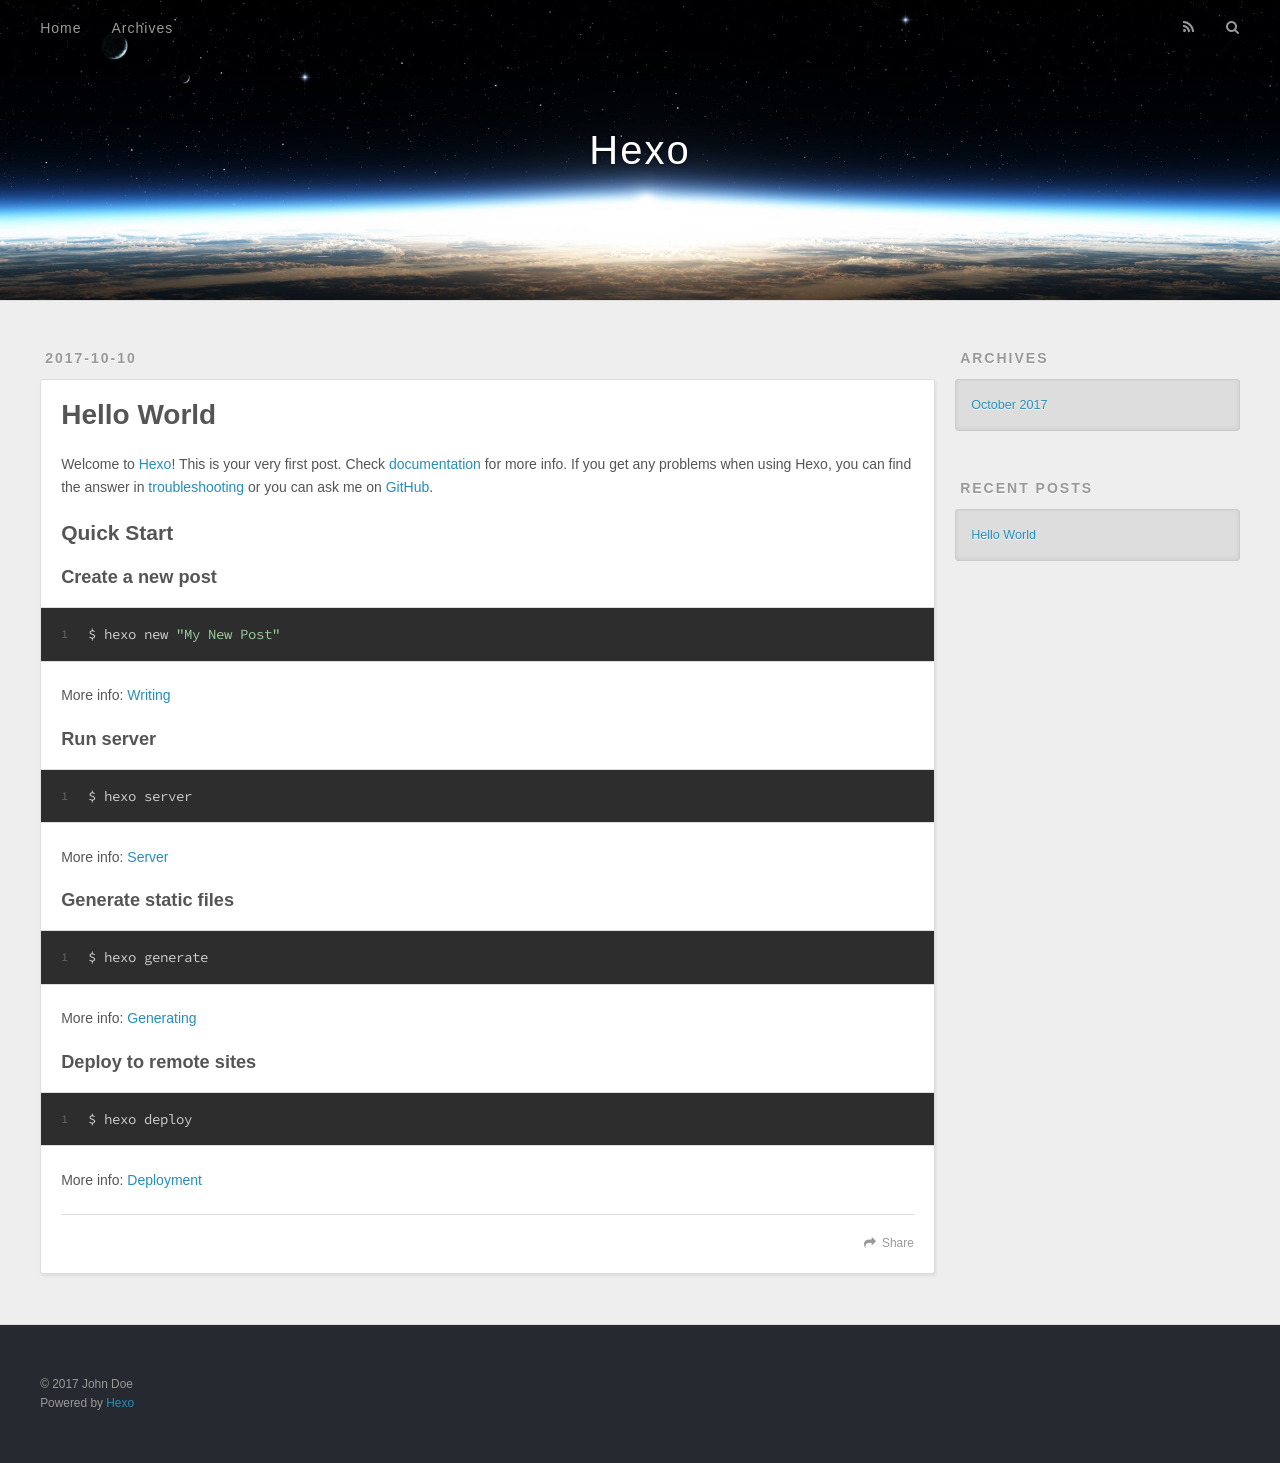
==== index.html @ a4071f77 "Site updated: 2017-10-10 11:54:22" ====
<!DOCTYPE html>
<html>
<head>
  <meta charset="utf-8">
  
  <title>Hexo</title>
  <meta name="viewport" content="width=device-width, initial-scale=1, maximum-scale=1">
  <meta property="og:type" content="website">
<meta property="og:title" content="Hexo">
<meta property="og:url" content="http://yoursite.com/index.html">
<meta property="og:site_name" content="Hexo">
<meta name="twitter:card" content="summary">
<meta name="twitter:title" content="Hexo">
  
    <link rel="alternate" href="/atom.xml" title="Hexo" type="application/atom+xml">
  
  
    <link rel="icon" href="/favicon.png">
  
  
    <link href="//fonts.googleapis.com/css?family=Source+Code+Pro" rel="stylesheet" type="text/css">
  
  <link rel="stylesheet" href="/css/style.css">
  

</head>

<body>
  <div id="container">
    <div id="wrap">
      <header id="header">
  <div id="banner"></div>
  <div id="header-outer" class="outer">
    <div id="header-title" class="inner">
      <h1 id="logo-wrap">
        <a href="/" id="logo">Hexo</a>
      </h1>
      
    </div>
    <div id="header-inner" class="inner">
      <nav id="main-nav">
        <a id="main-nav-toggle" class="nav-icon"></a>
        
          <a class="main-nav-link" href="/">Home</a>
        
          <a class="main-nav-link" href="/archives">Archives</a>
        
      </nav>
      <nav id="sub-nav">
        
          <a id="nav-rss-link" class="nav-icon" href="/atom.xml" title="RSS Feed"></a>
        
        <a id="nav-search-btn" class="nav-icon" title="Search"></a>
      </nav>
      <div id="search-form-wrap">
        <form action="//google.com/search" method="get" accept-charset="UTF-8" class="search-form"><input type="search" name="q" class="search-form-input" placeholder="Search"><button type="submit" class="search-form-submit">&#xF002;</button><input type="hidden" name="sitesearch" value="http://yoursite.com"></form>
      </div>
    </div>
  </div>
</header>
      <div class="outer">
        <section id="main">
  
    <article id="post-hello-world" class="article article-type-post" itemscope itemprop="blogPost">
  <div class="article-meta">
    <a href="/2017/10/10/hello-world/" class="article-date">
  <time datetime="2017-10-10T03:47:03.493Z" itemprop="datePublished">2017-10-10</time>
</a>
    
  </div>
  <div class="article-inner">
    
    
      <header class="article-header">
        
  
    <h1 itemprop="name">
      <a class="article-title" href="/2017/10/10/hello-world/">Hello World</a>
    </h1>
  

      </header>
    
    <div class="article-entry" itemprop="articleBody">
      
        <p>Welcome to <a href="https://hexo.io/" target="_blank" rel="external">Hexo</a>! This is your very first post. Check <a href="https://hexo.io/docs/" target="_blank" rel="external">documentation</a> for more info. If you get any problems when using Hexo, you can find the answer in <a href="https://hexo.io/docs/troubleshooting.html" target="_blank" rel="external">troubleshooting</a> or you can ask me on <a href="https://github.com/hexojs/hexo/issues" target="_blank" rel="external">GitHub</a>.</p>
<h2 id="Quick-Start"><a href="#Quick-Start" class="headerlink" title="Quick Start"></a>Quick Start</h2><h3 id="Create-a-new-post"><a href="#Create-a-new-post" class="headerlink" title="Create a new post"></a>Create a new post</h3><figure class="highlight bash"><table><tr><td class="gutter"><pre><div class="line">1</div></pre></td><td class="code"><pre><div class="line">$ hexo new <span class="string">"My New Post"</span></div></pre></td></tr></table></figure>
<p>More info: <a href="https://hexo.io/docs/writing.html" target="_blank" rel="external">Writing</a></p>
<h3 id="Run-server"><a href="#Run-server" class="headerlink" title="Run server"></a>Run server</h3><figure class="highlight bash"><table><tr><td class="gutter"><pre><div class="line">1</div></pre></td><td class="code"><pre><div class="line">$ hexo server</div></pre></td></tr></table></figure>
<p>More info: <a href="https://hexo.io/docs/server.html" target="_blank" rel="external">Server</a></p>
<h3 id="Generate-static-files"><a href="#Generate-static-files" class="headerlink" title="Generate static files"></a>Generate static files</h3><figure class="highlight bash"><table><tr><td class="gutter"><pre><div class="line">1</div></pre></td><td class="code"><pre><div class="line">$ hexo generate</div></pre></td></tr></table></figure>
<p>More info: <a href="https://hexo.io/docs/generating.html" target="_blank" rel="external">Generating</a></p>
<h3 id="Deploy-to-remote-sites"><a href="#Deploy-to-remote-sites" class="headerlink" title="Deploy to remote sites"></a>Deploy to remote sites</h3><figure class="highlight bash"><table><tr><td class="gutter"><pre><div class="line">1</div></pre></td><td class="code"><pre><div class="line">$ hexo deploy</div></pre></td></tr></table></figure>
<p>More info: <a href="https://hexo.io/docs/deployment.html" target="_blank" rel="external">Deployment</a></p>

      
    </div>
    <footer class="article-footer">
      <a data-url="http://yoursite.com/2017/10/10/hello-world/" data-id="cj8l2hn3r00000guckyqopdsa" class="article-share-link">Share</a>
      
      
    </footer>
  </div>
  
</article>


  

</section>
        
          <aside id="sidebar">
  
    

  
    

  
    
  
    
  <div class="widget-wrap">
    <h3 class="widget-title">Archives</h3>
    <div class="widget">
      <ul class="archive-list"><li class="archive-list-item"><a class="archive-list-link" href="/archives/2017/10/">October 2017</a></li></ul>
    </div>
  </div>


  
    
  <div class="widget-wrap">
    <h3 class="widget-title">Recent Posts</h3>
    <div class="widget">
      <ul>
        
          <li>
            <a href="/2017/10/10/hello-world/">Hello World</a>
          </li>
        
      </ul>
    </div>
  </div>

  
</aside>
        
      </div>
      <footer id="footer">
  
  <div class="outer">
    <div id="footer-info" class="inner">
      &copy; 2017 John Doe<br>
      Powered by <a href="http://hexo.io/" target="_blank">Hexo</a>
    </div>
  </div>
</footer>
    </div>
    <nav id="mobile-nav">
  
    <a href="/" class="mobile-nav-link">Home</a>
  
    <a href="/archives" class="mobile-nav-link">Archives</a>
  
</nav>
    

<script src="//ajax.googleapis.com/ajax/libs/jquery/2.0.3/jquery.min.js"></script>


  <link rel="stylesheet" href="/fancybox/jquery.fancybox.css">
  <script src="/fancybox/jquery.fancybox.pack.js"></script>


<script src="/js/script.js"></script>

  </div>
</body>
</html>
---- css/style.css ----
body {
  width: 100%;
}
body:before,
body:after {
  content: "";
  display: table;
}
body:after {
  clear: both;
}
html,
body,
div,
span,
applet,
object,
iframe,
h1,
h2,
h3,
h4,
h5,
h6,
p,
blockquote,
pre,
a,
abbr,
acronym,
address,
big,
cite,
code,
del,
dfn,
em,
img,
ins,
kbd,
q,
s,
samp,
small,
strike,
strong,
sub,
sup,
tt,
var,
dl,
dt,
dd,
ol,
ul,
li,
fieldset,
form,
label,
legend,
table,
caption,
tbody,
tfoot,
thead,
tr,
th,
td {
  margin: 0;
  padding: 0;
  border: 0;
  outline: 0;
  font-weight: inherit;
  font-style: inherit;
  font-family: inherit;
  font-size: 100%;
  vertical-align: baseline;
}
body {
  line-height: 1;
  color: #000;
  background: #fff;
}
ol,
ul {
  list-style: none;
}
table {
  border-collapse: separate;
  border-spacing: 0;
  vertical-align: middle;
}
caption,
th,
td {
  text-align: left;
  font-weight: normal;
  vertical-align: middle;
}
a img {
  border: none;
}
input,
button {
  margin: 0;
  padding: 0;
}
input::-moz-focus-inner,
button::-moz-focus-inner {
  border: 0;
  padding: 0;
}
@font-face {
  font-family: FontAwesome;
  font-style: normal;
  font-weight: normal;
  src: url("fonts/fontawesome-webfont.eot?v=#4.0.3");
  src: url("fonts/fontawesome-webfont.eot?#iefix&v=#4.0.3") format("embedded-opentype"), url("fonts/fontawesome-webfont.woff?v=#4.0.3") format("woff"), url("fonts/fontawesome-webfont.ttf?v=#4.0.3") format("truetype"), url("fonts/fontawesome-webfont.svg#fontawesomeregular?v=#4.0.3") format("svg");
}
html,
body,
#container {
  height: 100%;
}
body {
  background: #eee;
  font: 14px "Helvetica Neue", Helvetica, Arial, sans-serif;
  -webkit-text-size-adjust: 100%;
}
.outer {
  max-width: 1220px;
  margin: 0 auto;
  padding: 0 20px;
}
.outer:before,
.outer:after {
  content: "";
  display: table;
}
.outer:after {
  clear: both;
}
.inner {
  display: inline;
  float: left;
  width: 98.33333333333333%;
  margin: 0 0.833333333333333%;
}
.left,
.alignleft {
  float: left;
}
.right,
.alignright {
  float: right;
}
.clear {
  clear: both;
}
#container {
  position: relative;
}
.mobile-nav-on {
  overflow: hidden;
}
#wrap {
  height: 100%;
  width: 100%;
  position: absolute;
  top: 0;
  left: 0;
  -webkit-transition: 0.2s ease-out;
  -moz-transition: 0.2s ease-out;
  -ms-transition: 0.2s ease-out;
  transition: 0.2s ease-out;
  z-index: 1;
  background: #eee;
}
.mobile-nav-on #wrap {
  left: 280px;
}
@media screen and (min-width: 768px) {
  #main {
    display: inline;
    float: left;
    width: 73.33333333333333%;
    margin: 0 0.833333333333333%;
  }
}
.article-date,
.article-category-link,
.archive-year,
.widget-title {
  text-decoration: none;
  text-transform: uppercase;
  letter-spacing: 2px;
  color: #999;
  margin-bottom: 1em;
  margin-left: 5px;
  line-height: 1em;
  text-shadow: 0 1px #fff;
  font-weight: bold;
}
.article-inner,
.archive-article-inner {
  background: #fff;
  -webkit-box-shadow: 1px 2px 3px #ddd;
  box-shadow: 1px 2px 3px #ddd;
  border: 1px solid #ddd;
  border-radius: 3px;
}
.article-entry h1,
.widget h1 {
  font-size: 2em;
}
.article-entry h2,
.widget h2 {
  font-size: 1.5em;
}
.article-entry h3,
.widget h3 {
  font-size: 1.3em;
}
.article-entry h4,
.widget h4 {
  font-size: 1.2em;
}
.article-entry h5,
.widget h5 {
  font-size: 1em;
}
.article-entry h6,
.widget h6 {
  font-size: 1em;
  color: #999;
}
.article-entry hr,
.widget hr {
  border: 1px dashed #ddd;
}
.article-entry strong,
.widget strong {
  font-weight: bold;
}
.article-entry em,
.widget em,
.article-entry cite,
.widget cite {
  font-style: italic;
}
.article-entry sup,
.widget sup,
.article-entry sub,
.widget sub {
  font-size: 0.75em;
  line-height: 0;
  position: relative;
  vertical-align: baseline;
}
.article-entry sup,
.widget sup {
  top: -0.5em;
}
.article-entry sub,
.widget sub {
  bottom: -0.2em;
}
.article-entry small,
.widget small {
  font-size: 0.85em;
}
.article-entry acronym,
.widget acronym,
.article-entry abbr,
.widget abbr {
  border-bottom: 1px dotted;
}
.article-entry ul,
.widget ul,
.article-entry ol,
.widget ol,
.article-entry dl,
.widget dl {
  margin: 0 20px;
  line-height: 1.6em;
}
.article-entry ul ul,
.widget ul ul,
.article-entry ol ul,
.widget ol ul,
.article-entry ul ol,
.widget ul ol,
.article-entry ol ol,
.widget ol ol {
  margin-top: 0;
  margin-bottom: 0;
}
.article-entry ul,
.widget ul {
  list-style: disc;
}
.article-entry ol,
.widget ol {
  list-style: decimal;
}
.article-entry dt,
.widget dt {
  font-weight: bold;
}
#header {
  height: 300px;
  position: relative;
  border-bottom: 1px solid #ddd;
}
#header:before,
#header:after {
  content: "";
  position: absolute;
  left: 0;
  right: 0;
  height: 40px;
}
#header:before {
  top: 0;
  background: -webkit-linear-gradient(rgba(0,0,0,0.2), transparent);
  background: -moz-linear-gradient(rgba(0,0,0,0.2), transparent);
  background: -ms-linear-gradient(rgba(0,0,0,0.2), transparent);
  background: linear-gradient(rgba(0,0,0,0.2), transparent);
}
#header:after {
  bottom: 0;
  background: -webkit-linear-gradient(transparent, rgba(0,0,0,0.2));
  background: -moz-linear-gradient(transparent, rgba(0,0,0,0.2));
  background: -ms-linear-gradient(transparent, rgba(0,0,0,0.2));
  background: linear-gradient(transparent, rgba(0,0,0,0.2));
}
#header-outer {
  height: 100%;
  position: relative;
}
#header-inner {
  position: relative;
  overflow: hidden;
}
#banner {
  position: absolute;
  top: 0;
  left: 0;
  width: 100%;
  height: 100%;
  background: url("images/banner.jpg") center #000;
  -webkit-background-size: cover;
  -moz-background-size: cover;
  background-size: cover;
  z-index: -1;
}
#header-title {
  text-align: center;
  height: 40px;
  position: absolute;
  top: 50%;
  left: 0;
  margin-top: -20px;
}
#logo,
#subtitle {
  text-decoration: none;
  color: #fff;
  font-weight: 300;
  text-shadow: 0 1px 4px rgba(0,0,0,0.3);
}
#logo {
  font-size: 40px;
  line-height: 40px;
  letter-spacing: 2px;
}
#subtitle {
  font-size: 16px;
  line-height: 16px;
  letter-spacing: 1px;
}
#subtitle-wrap {
  margin-top: 16px;
}
#main-nav {
  float: left;
  margin-left: -15px;
}
.nav-icon,
.main-nav-link {
  float: left;
  color: #fff;
  opacity: 0.6;
  text-decoration: none;
  text-shadow: 0 1px rgba(0,0,0,0.2);
  -webkit-transition: opacity 0.2s;
  -moz-transition: opacity 0.2s;
  -ms-transition: opacity 0.2s;
  transition: opacity 0.2s;
  display: block;
  padding: 20px 15px;
}
.nav-icon:hover,
.main-nav-link:hover {
  opacity: 1;
}
.nav-icon {
  font-family: FontAwesome;
  text-align: center;
  font-size: 14px;
  width: 14px;
  height: 14px;
  padding: 20px 15px;
  position: relative;
  cursor: pointer;
}
.main-nav-link {
  font-weight: 300;
  letter-spacing: 1px;
}
@media screen and (max-width: 479px) {
  .main-nav-link {
    display: none;
  }
}
#main-nav-toggle {
  display: none;
}
#main-nav-toggle:before {
  content: "\f0c9";
}
@media screen and (max-width: 479px) {
  #main-nav-toggle {
    display: block;
  }
}
#sub-nav {
  float: right;
  margin-right: -15px;
}
#nav-rss-link:before {
  content: "\f09e";
}
#nav-search-btn:before {
  content: "\f002";
}
#search-form-wrap {
  position: absolute;
  top: 15px;
  width: 150px;
  height: 30px;
  right: -150px;
  opacity: 0;
  -webkit-transition: 0.2s ease-out;
  -moz-transition: 0.2s ease-out;
  -ms-transition: 0.2s ease-out;
  transition: 0.2s ease-out;
}
#search-form-wrap.on {
  opacity: 1;
  right: 0;
}
@media screen and (max-width: 479px) {
  #search-form-wrap {
    width: 100%;
    right: -100%;
  }
}
.search-form {
  position: absolute;
  top: 0;
  left: 0;
  right: 0;
  background: #fff;
  padding: 5px 15px;
  border-radius: 15px;
  -webkit-box-shadow: 0 0 10px rgba(0,0,0,0.3);
  box-shadow: 0 0 10px rgba(0,0,0,0.3);
}
.search-form-input {
  border: none;
  background: none;
  color: #555;
  width: 100%;
  font: 13px "Helvetica Neue", Helvetica, Arial, sans-serif;
  outline: none;
}
.search-form-input::-webkit-search-results-decoration,
.search-form-input::-webkit-search-cancel-button {
  -webkit-appearance: none;
}
.search-form-submit {
  position: absolute;
  top: 50%;
  right: 10px;
  margin-top: -7px;
  font: 13px FontAwesome;
  border: none;
  background: none;
  color: #bbb;
  cursor: pointer;
}
.search-form-submit:hover,
.search-form-submit:focus {
  color: #777;
}
.article {
  margin: 50px 0;
}
.article-inner {
  overflow: hidden;
}
.article-meta:before,
.article-meta:after {
  content: "";
  display: table;
}
.article-meta:after {
  clear: both;
}
.article-date {
  float: left;
}
.article-category {
  float: left;
  line-height: 1em;
  color: #ccc;
  text-shadow: 0 1px #fff;
  margin-left: 8px;
}
.article-category:before {
  content: "\2022";
}
.article-category-link {
  margin: 0 12px 1em;
}
.article-header {
  padding: 20px 20px 0;
}
.article-title {
  text-decoration: none;
  font-size: 2em;
  font-weight: bold;
  color: #555;
  line-height: 1.1em;
  -webkit-transition: color 0.2s;
  -moz-transition: color 0.2s;
  -ms-transition: color 0.2s;
  transition: color 0.2s;
}
a.article-title:hover {
  color: #258fb8;
}
.article-entry {
  color: #555;
  padding: 0 20px;
}
.article-entry:before,
.article-entry:after {
  content: "";
  display: table;
}
.article-entry:after {
  clear: both;
}
.article-entry p,
.article-entry table {
  line-height: 1.6em;
  margin: 1.6em 0;
}
.article-entry h1,
.article-entry h2,
.article-entry h3,
.article-entry h4,
.article-entry h5,
.article-entry h6 {
  font-weight: bold;
}
.article-entry h1,
.article-entry h2,
.article-entry h3,
.article-entry h4,
.article-entry h5,
.article-entry h6 {
  line-height: 1.1em;
  margin: 1.1em 0;
}
.article-entry a {
  color: #258fb8;
  text-decoration: none;
}
.article-entry a:hover {
  text-decoration: underline;
}
.article-entry ul,
.article-entry ol,
.article-entry dl {
  margin-top: 1.6em;
  margin-bottom: 1.6em;
}
.article-entry img,
.article-entry video {
  max-width: 100%;
  height: auto;
  display: block;
  margin: auto;
}
.article-entry iframe {
  border: none;
}
.article-entry table {
  width: 100%;
  border-collapse: collapse;
  border-spacing: 0;
}
.article-entry th {
  font-weight: bold;
  border-bottom: 3px solid #ddd;
  padding-bottom: 0.5em;
}
.article-entry td {
  border-bottom: 1px solid #ddd;
  padding: 10px 0;
}
.article-entry blockquote {
  font-family: Georgia, "Times New Roman", serif;
  font-size: 1.4em;
  margin: 1.6em 20px;
  text-align: center;
}
.article-entry blockquote footer {
  font-size: 14px;
  margin: 1.6em 0;
  font-family: "Helvetica Neue", Helvetica, Arial, sans-serif;
}
.article-entry blockquote footer cite:before {
  content: "—";
  padding: 0 0.5em;
}
.article-entry .pullquote {
  text-align: left;
  width: 45%;
  margin: 0;
}
.article-entry .pullquote.left {
  margin-left: 0.5em;
  margin-right: 1em;
}
.article-entry .pullquote.right {
  margin-right: 0.5em;
  margin-left: 1em;
}
.article-entry .caption {
  color: #999;
  display: block;
  font-size: 0.9em;
  margin-top: 0.5em;
  position: relative;
  text-align: center;
}
.article-entry .video-container {
  position: relative;
  padding-top: 56.25%;
  height: 0;
  overflow: hidden;
}
.article-entry .video-container iframe,
.article-entry .video-container object,
.article-entry .video-container embed {
  position: absolute;
  top: 0;
  left: 0;
  width: 100%;
  height: 100%;
  margin-top: 0;
}
.article-more-link a {
  display: inline-block;
  line-height: 1em;
  padding: 6px 15px;
  border-radius: 15px;
  background: #eee;
  color: #999;
  text-shadow: 0 1px #fff;
  text-decoration: none;
}
.article-more-link a:hover {
  background: #258fb8;
  color: #fff;
  text-decoration: none;
  text-shadow: 0 1px #1e7293;
}
.article-footer {
  font-size: 0.85em;
  line-height: 1.6em;
  border-top: 1px solid #ddd;
  padding-top: 1.6em;
  margin: 0 20px 20px;
}
.article-footer:before,
.article-footer:after {
  content: "";
  display: table;
}
.article-footer:after {
  clear: both;
}
.article-footer a {
  color: #999;
  text-decoration: none;
}
.article-footer a:hover {
  color: #555;
}
.article-tag-list-item {
  float: left;
  margin-right: 10px;
}
.article-tag-list-link:before {
  content: "#";
}
.article-comment-link {
  float: right;
}
.article-comment-link:before {
  content: "\f075";
  font-family: FontAwesome;
  padding-right: 8px;
}
.article-share-link {
  cursor: pointer;
  float: right;
  margin-left: 20px;
}
.article-share-link:before {
  content: "\f064";
  font-family: FontAwesome;
  padding-right: 6px;
}
#article-nav {
  position: relative;
}
#article-nav:before,
#article-nav:after {
  content: "";
  display: table;
}
#article-nav:after {
  clear: both;
}
@media screen and (min-width: 768px) {
  #article-nav {
    margin: 50px 0;
  }
  #article-nav:before {
    width: 8px;
    height: 8px;
    position: absolute;
    top: 50%;
    left: 50%;
    margin-top: -4px;
    margin-left: -4px;
    content: "";
    border-radius: 50%;
    background: #ddd;
    -webkit-box-shadow: 0 1px 2px #fff;
    box-shadow: 0 1px 2px #fff;
  }
}
.article-nav-link-wrap {
  text-decoration: none;
  text-shadow: 0 1px #fff;
  color: #999;
  -webkit-box-sizing: border-box;
  -moz-box-sizing: border-box;
  box-sizing: border-box;
  margin-top: 50px;
  text-align: center;
  display: block;
}
.article-nav-link-wrap:hover {
  color: #555;
}
@media screen and (min-width: 768px) {
  .article-nav-link-wrap {
    width: 50%;
    margin-top: 0;
  }
}
@media screen and (min-width: 768px) {
  #article-nav-newer {
    float: left;
    text-align: right;
    padding-right: 20px;
  }
}
@media screen and (min-width: 768px) {
  #article-nav-older {
    float: right;
    text-align: left;
    padding-left: 20px;
  }
}
.article-nav-caption {
  text-transform: uppercase;
  letter-spacing: 2px;
  color: #ddd;
  line-height: 1em;
  font-weight: bold;
}
#article-nav-newer .article-nav-caption {
  margin-right: -2px;
}
.article-nav-title {
  font-size: 0.85em;
  line-height: 1.6em;
  margin-top: 0.5em;
}
.article-share-box {
  position: absolute;
  display: none;
  background: #fff;
  -webkit-box-shadow: 1px 2px 10px rgba(0,0,0,0.2);
  box-shadow: 1px 2px 10px rgba(0,0,0,0.2);
  border-radius: 3px;
  margin-left: -145px;
  overflow: hidden;
  z-index: 1;
}
.article-share-box.on {
  display: block;
}
.article-share-input {
  width: 100%;
  background: none;
  -webkit-box-sizing: border-box;
  -moz-box-sizing: border-box;
  box-sizing: border-box;
  font: 14px "Helvetica Neue", Helvetica, Arial, sans-serif;
  padding: 0 15px;
  color: #555;
  outline: none;
  border: 1px solid #ddd;
  border-radius: 3px 3px 0 0;
  height: 36px;
  line-height: 36px;
}
.article-share-links {
  background: #eee;
}
.article-share-links:before,
.article-share-links:after {
  content: "";
  display: table;
}
.article-share-links:after {
  clear: both;
}
.article-share-twitter,
.article-share-facebook,
.article-share-pinterest,
.article-share-google {
  width: 50px;
  height: 36px;
  display: block;
  float: left;
  position: relative;
  color: #999;
  text-shadow: 0 1px #fff;
}
.article-share-twitter:before,
.article-share-facebook:before,
.article-share-pinterest:before,
.article-share-google:before {
  font-size: 20px;
  font-family: FontAwesome;
  width: 20px;
  height: 20px;
  position: absolute;
  top: 50%;
  left: 50%;
  margin-top: -10px;
  margin-left: -10px;
  text-align: center;
}
.article-share-twitter:hover,
.article-share-facebook:hover,
.article-share-pinterest:hover,
.article-share-google:hover {
  color: #fff;
}
.article-share-twitter:before {
  content: "\f099";
}
.article-share-twitter:hover {
  background: #00aced;
  text-shadow: 0 1px #008abe;
}
.article-share-facebook:before {
  content: "\f09a";
}
.article-share-facebook:hover {
  background: #3b5998;
  text-shadow: 0 1px #2f477a;
}
.article-share-pinterest:before {
  content: "\f0d2";
}
.article-share-pinterest:hover {
  background: #cb2027;
  text-shadow: 0 1px #a21a1f;
}
.article-share-google:before {
  content: "\f0d5";
}
.article-share-google:hover {
  background: #dd4b39;
  text-shadow: 0 1px #be3221;
}
.article-gallery {
  background: #000;
  position: relative;
}
.article-gallery-photos {
  position: relative;
  overflow: hidden;
}
.article-gallery-img {
  display: none;
  max-width: 100%;
}
.article-gallery-img:first-child {
  display: block;
}
.article-gallery-img.loaded {
  position: absolute;
  display: block;
}
.article-gallery-img img {
  display: block;
  max-width: 100%;
  margin: 0 auto;
}
#comments {
  background: #fff;
  -webkit-box-shadow: 1px 2px 3px #ddd;
  box-shadow: 1px 2px 3px #ddd;
  padding: 20px;
  border: 1px solid #ddd;
  border-radius: 3px;
  margin: 50px 0;
}
#comments a {
  color: #258fb8;
}
.archives-wrap {
  margin: 50px 0;
}
.archives:before,
.archives:after {
  content: "";
  display: table;
}
.archives:after {
  clear: both;
}
.archive-year-wrap {
  margin-bottom: 1em;
}
.archives {
  -webkit-column-gap: 10px;
  -moz-column-gap: 10px;
  column-gap: 10px;
}
@media screen and (min-width: 480px) and (max-width: 767px) {
  .archives {
    -webkit-column-count: 2;
    -moz-column-count: 2;
    column-count: 2;
  }
}
@media screen and (min-width: 768px) {
  .archives {
    -webkit-column-count: 3;
    -moz-column-count: 3;
    column-count: 3;
  }
}
.archive-article {
  -webkit-column-break-inside: avoid;
  page-break-inside: avoid;
  overflow: hidden;
  break-inside: avoid-column;
}
.archive-article-inner {
  padding: 10px;
  margin-bottom: 15px;
}
.archive-article-title {
  text-decoration: none;
  font-weight: bold;
  color: #555;
  -webkit-transition: color 0.2s;
  -moz-transition: color 0.2s;
  -ms-transition: color 0.2s;
  transition: color 0.2s;
  line-height: 1.6em;
}
.archive-article-title:hover {
  color: #258fb8;
}
.archive-article-footer {
  margin-top: 1em;
}
.archive-article-date {
  color: #999;
  text-decoration: none;
  font-size: 0.85em;
  line-height: 1em;
  margin-bottom: 0.5em;
  display: block;
}
#page-nav {
  margin: 50px auto;
  background: #fff;
  -webkit-box-shadow: 1px 2px 3px #ddd;
  box-shadow: 1px 2px 3px #ddd;
  border: 1px solid #ddd;
  border-radius: 3px;
  text-align: center;
  color: #999;
  overflow: hidden;
}
#page-nav:before,
#page-nav:after {
  content: "";
  display: table;
}
#page-nav:after {
  clear: both;
}
#page-nav a,
#page-nav span {
  padding: 10px 20px;
  line-height: 1;
  height: 2ex;
}
#page-nav a {
  color: #999;
  text-decoration: none;
}
#page-nav a:hover {
  background: #999;
  color: #fff;
}
#page-nav .prev {
  float: left;
}
#page-nav .next {
  float: right;
}
#page-nav .page-number {
  display: inline-block;
}
@media screen and (max-width: 479px) {
  #page-nav .page-number {
    display: none;
  }
}
#page-nav .current {
  color: #555;
  font-weight: bold;
}
#page-nav .space {
  color: #ddd;
}
#footer {
  background: #262a30;
  padding: 50px 0;
  border-top: 1px solid #ddd;
  color: #999;
}
#footer a {
  color: #258fb8;
  text-decoration: none;
}
#footer a:hover {
  text-decoration: underline;
}
#footer-info {
  line-height: 1.6em;
  font-size: 0.85em;
}
.article-entry pre,
.article-entry .highlight {
  background: #2d2d2d;
  margin: 0 -20px;
  padding: 15px 20px;
  border-style: solid;
  border-color: #ddd;
  border-width: 1px 0;
  overflow: auto;
  color: #ccc;
  line-height: 22.400000000000002px;
}
.article-entry .highlight .gutter pre,
.article-entry .gist .gist-file .gist-data .line-numbers {
  color: #666;
  font-size: 0.85em;
}
.article-entry pre,
.article-entry code {
  font-family: "Source Code Pro", Consolas, Monaco, Menlo, Consolas, monospace;
}
.article-entry code {
  background: #eee;
  text-shadow: 0 1px #fff;
  padding: 0 0.3em;
}
.article-entry pre code {
  background: none;
  text-shadow: none;
  padding: 0;
}
.article-entry .highlight pre {
  border: none;
  margin: 0;
  padding: 0;
}
.article-entry .highlight table {
  margin: 0;
  width: auto;
}
.article-entry .highlight td {
  border: none;
  padding: 0;
}
.article-entry .highlight figcaption {
  font-size: 0.85em;
  color: #999;
  line-height: 1em;
  margin-bottom: 1em;
}
.article-entry .highlight figcaption:before,
.article-entry .highlight figcaption:after {
  content: "";
  display: table;
}
.article-entry .highlight figcaption:after {
  clear: both;
}
.article-entry .highlight figcaption a {
  float: right;
}
.article-entry .highlight .gutter pre {
  text-align: right;
  padding-right: 20px;
}
.article-entry .highlight .line {
  height: 22.400000000000002px;
}
.article-entry .highlight .line.marked {
  background: #515151;
}
.article-entry .gist {
  margin: 0 -20px;
  border-style: solid;
  border-color: #ddd;
  border-width: 1px 0;
  background: #2d2d2d;
  padding: 15px 20px 15px 0;
}
.article-entry .gist .gist-file {
  border: none;
  font-family: "Source Code Pro", Consolas, Monaco, Menlo, Consolas, monospace;
  margin: 0;
}
.article-entry .gist .gist-file .gist-data {
  background: none;
  border: none;
}
.article-entry .gist .gist-file .gist-data .line-numbers {
  background: none;
  border: none;
  padding: 0 20px 0 0;
}
.article-entry .gist .gist-file .gist-data .line-data {
  padding: 0 !important;
}
.article-entry .gist .gist-file .highlight {
  margin: 0;
  padding: 0;
  border: none;
}
.article-entry .gist .gist-file .gist-meta {
  background: #2d2d2d;
  color: #999;
  font: 0.85em "Helvetica Neue", Helvetica, Arial, sans-serif;
  text-shadow: 0 0;
  padding: 0;
  margin-top: 1em;
  margin-left: 20px;
}
.article-entry .gist .gist-file .gist-meta a {
  color: #258fb8;
  font-weight: normal;
}
.article-entry .gist .gist-file .gist-meta a:hover {
  text-decoration: underline;
}
pre .comment,
pre .title {
  color: #999;
}
pre .variable,
pre .attribute,
pre .tag,
pre .regexp,
pre .ruby .constant,
pre .xml .tag .title,
pre .xml .pi,
pre .xml .doctype,
pre .html .doctype,
pre .css .id,
pre .css .class,
pre .css .pseudo {
  color: #f2777a;
}
pre .number,
pre .preprocessor,
pre .built_in,
pre .literal,
pre .params,
pre .constant {
  color: #f99157;
}
pre .class,
pre .ruby .class .title,
pre .css .rules .attribute {
  color: #9c9;
}
pre .string,
pre .value,
pre .inheritance,
pre .header,
pre .ruby .symbol,
pre .xml .cdata {
  color: #9c9;
}
pre .css .hexcolor {
  color: #6cc;
}
pre .function,
pre .python .decorator,
pre .python .title,
pre .ruby .function .title,
pre .ruby .title .keyword,
pre .perl .sub,
pre .javascript .title,
pre .coffeescript .title {
  color: #69c;
}
pre .keyword,
pre .javascript .function {
  color: #c9c;
}
@media screen and (max-width: 479px) {
  #mobile-nav {
    position: absolute;
    top: 0;
    left: 0;
    width: 280px;
    height: 100%;
    background: #191919;
    border-right: 1px solid #fff;
  }
}
@media screen and (max-width: 479px) {
  .mobile-nav-link {
    display: block;
    color: #999;
    text-decoration: none;
    padding: 15px 20px;
    font-weight: bold;
  }
  .mobile-nav-link:hover {
    color: #fff;
  }
}
@media screen and (min-width: 768px) {
  #sidebar {
    display: inline;
    float: left;
    width: 23.333333333333332%;
    margin: 0 0.833333333333333%;
  }
}
.widget-wrap {
  margin: 50px 0;
}
.widget {
  color: #777;
  text-shadow: 0 1px #fff;
  background: #ddd;
  -webkit-box-shadow: 0 -1px 4px #ccc inset;
  box-shadow: 0 -1px 4px #ccc inset;
  border: 1px solid #ccc;
  padding: 15px;
  border-radius: 3px;
}
.widget a {
  color: #258fb8;
  text-decoration: none;
}
.widget a:hover {
  text-decoration: underline;
}
.widget ul ul,
.widget ol ul,
.widget dl ul,
.widget ul ol,
.widget ol ol,
.widget dl ol,
.widget ul dl,
.widget ol dl,
.widget dl dl {
  margin-left: 15px;
  list-style: disc;
}
.widget {
  line-height: 1.6em;
  word-wrap: break-word;
  font-size: 0.9em;
}
.widget ul,
.widget ol {
  list-style: none;
  margin: 0;
}
.widget ul ul,
.widget ol ul,
.widget ul ol,
.widget ol ol {
  margin: 0 20px;
}
.widget ul ul,
.widget ol ul {
  list-style: disc;
}
.widget ul ol,
.widget ol ol {
  list-style: decimal;
}
.category-list-count,
.tag-list-count,
.archive-list-count {
  padding-left: 5px;
  color: #999;
  font-size: 0.85em;
}
.category-list-count:before,
.tag-list-count:before,
.archive-list-count:before {
  content: "(";
}
.category-list-count:after,
.tag-list-count:after,
.archive-list-count:after {
  content: ")";
}
.tagcloud a {
  margin-right: 5px;
  display: inline-block;
}
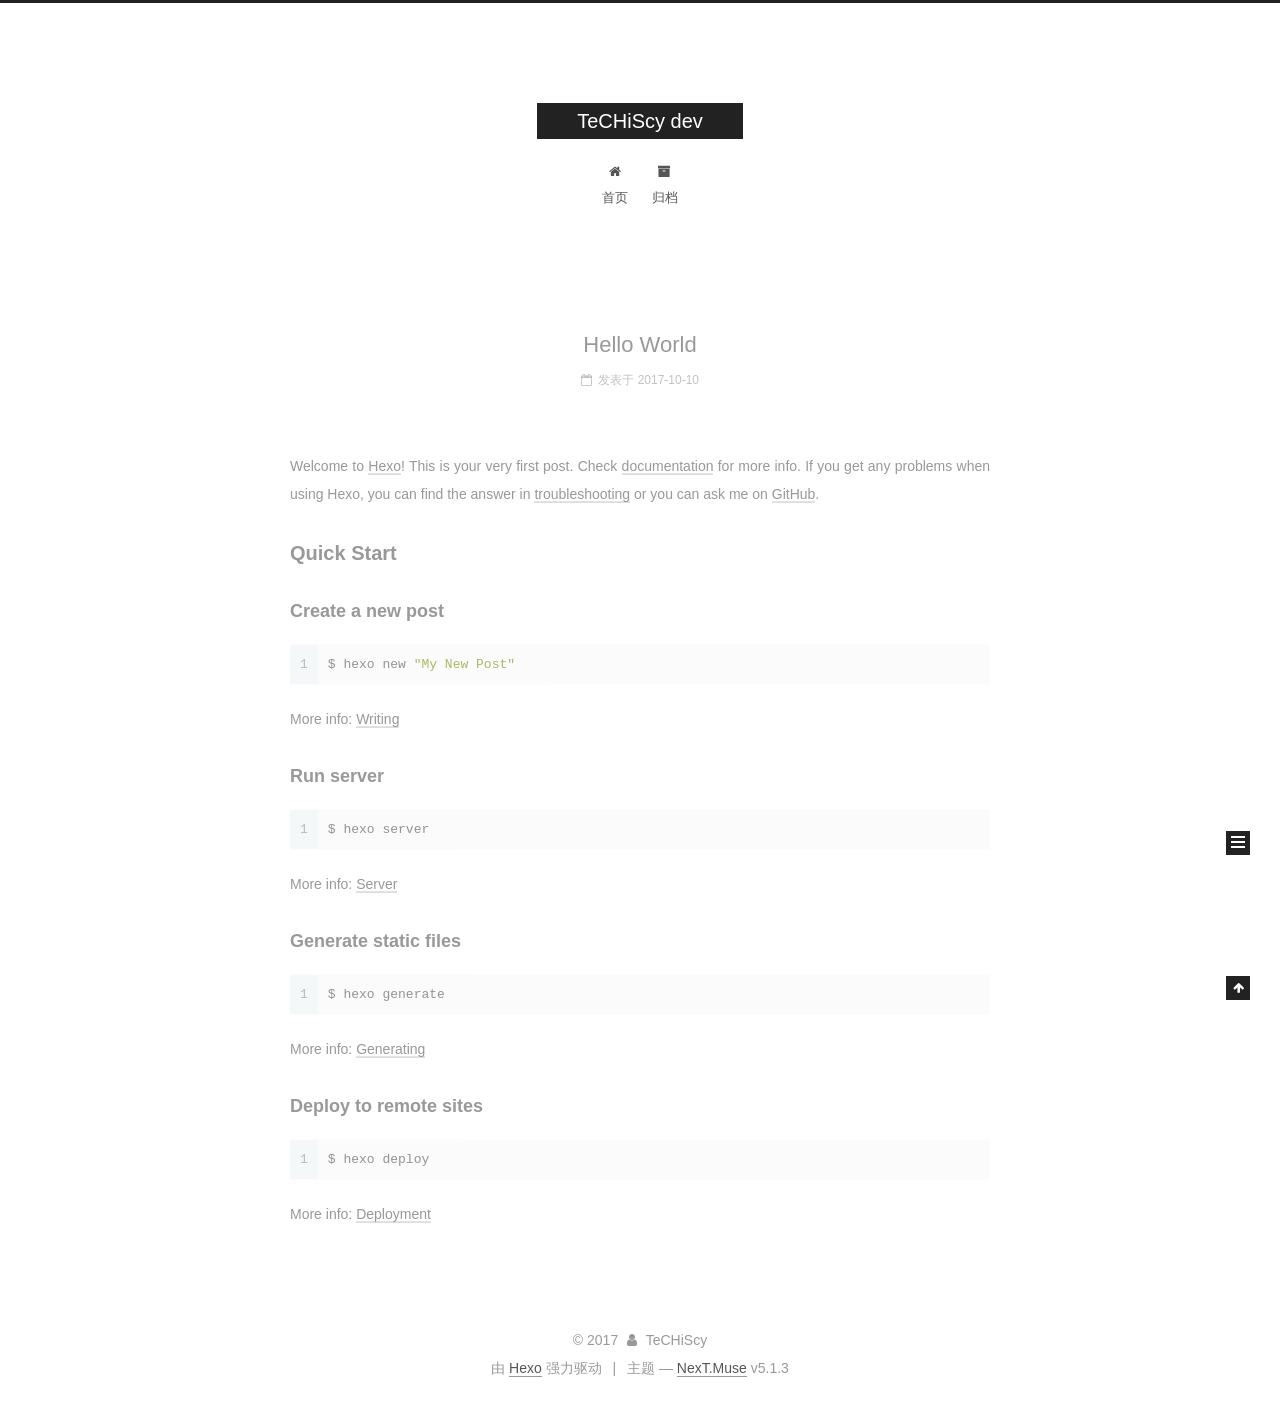
==== commit bf6d64db: "Site updated: 2017-10-10 18:16:44" ====
--- a/index.html
+++ b/index.html
@@ -1,89 +1,306 @@
 <!DOCTYPE html>
-<html>
+
+
+
+  
+
+
+<html class="theme-next muse use-motion" lang="zh-Hans">
 <head>
-  <meta charset="utf-8">
-  
-  <title>Hexo</title>
-  <meta name="viewport" content="width=device-width, initial-scale=1, maximum-scale=1">
-  <meta property="og:type" content="website">
-<meta property="og:title" content="Hexo">
-<meta property="og:url" content="http://yoursite.com/index.html">
-<meta property="og:site_name" content="Hexo">
+  <meta charset="UTF-8"/>
+<meta http-equiv="X-UA-Compatible" content="IE=edge" />
+<meta name="viewport" content="width=device-width, initial-scale=1, maximum-scale=1"/>
+<meta name="theme-color" content="#222">
+
+
+
+
+
+
+
+
+
+<meta http-equiv="Cache-Control" content="no-transform" />
+<meta http-equiv="Cache-Control" content="no-siteapp" />
+
+
+
+
+
+
+
+
+
+
+
+
+
+
+
+
+  
+  
+  <link href="/lib/fancybox/source/jquery.fancybox.css?v=2.1.5" rel="stylesheet" type="text/css" />
+
+
+
+
+
+
+
+<link href="/lib/font-awesome/css/font-awesome.min.css?v=4.6.2" rel="stylesheet" type="text/css" />
+
+<link href="/css/main.css?v=5.1.3" rel="stylesheet" type="text/css" />
+
+
+  <link rel="apple-touch-icon" sizes="180x180" href="/images/apple-touch-icon.png?v=5.1.3">
+
+
+  <link rel="icon" type="image/png" sizes="32x32" href="/images/favicon-32x32.png?v=5.1.3">
+
+
+  <link rel="icon" type="image/png" sizes="16x16" href="/images/favicon-16x16.png?v=5.1.3">
+
+
+  <link rel="mask-icon" href="/images/logo.svg?v=5.1.3" color="#222">
+
+
+
+
+
+  <meta name="keywords" content="Hexo, NexT" />
+
+
+
+
+
+
+
+
+
+
+<meta property="og:type" content="website">
+<meta property="og:title" content="TeCHiScy dev">
+<meta property="og:url" content="http://TeCHiScy.github.io/index.html">
+<meta property="og:site_name" content="TeCHiScy dev">
+<meta property="og:locale" content="zh-Hans">
 <meta name="twitter:card" content="summary">
-<meta name="twitter:title" content="Hexo">
-  
-    <link rel="alternate" href="/atom.xml" title="Hexo" type="application/atom+xml">
-  
-  
-    <link rel="icon" href="/favicon.png">
-  
-  
-    <link href="//fonts.googleapis.com/css?family=Source+Code+Pro" rel="stylesheet" type="text/css">
-  
-  <link rel="stylesheet" href="/css/style.css">
-  
+<meta name="twitter:title" content="TeCHiScy dev">
+
+
+
+<script type="text/javascript" id="hexo.configurations">
+  var NexT = window.NexT || {};
+  var CONFIG = {
+    root: '/',
+    scheme: 'Muse',
+    version: '5.1.3',
+    sidebar: {"position":"left","display":"post","offset":12,"b2t":false,"scrollpercent":false,"onmobile":false},
+    fancybox: true,
+    tabs: true,
+    motion: {"enable":true,"async":false,"transition":{"post_block":"fadeIn","post_header":"slideDownIn","post_body":"slideDownIn","coll_header":"slideLeftIn","sidebar":"slideUpIn"}},
+    duoshuo: {
+      userId: '0',
+      author: '博主'
+    },
+    algolia: {
+      applicationID: '',
+      apiKey: '',
+      indexName: '',
+      hits: {"per_page":10},
+      labels: {"input_placeholder":"Search for Posts","hits_empty":"We didn't find any results for the search: ${query}","hits_stats":"${hits} results found in ${time} ms"}
+    }
+  };
+</script>
+
+
+
+  <link rel="canonical" href="http://TeCHiScy.github.io/"/>
+
+
+
+
+
+  <title>TeCHiScy dev</title>
+  
+
+
+
+
+
+
+
 
 </head>
 
-<body>
-  <div id="container">
-    <div id="wrap">
-      <header id="header">
-  <div id="banner"></div>
-  <div id="header-outer" class="outer">
-    <div id="header-title" class="inner">
-      <h1 id="logo-wrap">
-        <a href="/" id="logo">Hexo</a>
-      </h1>
-      
+<body itemscope itemtype="http://schema.org/WebPage" lang="zh-Hans">
+
+  
+  
+    
+  
+
+  <div class="container sidebar-position-left 
+  page-home">
+    <div class="headband"></div>
+
+    <header id="header" class="header" itemscope itemtype="http://schema.org/WPHeader">
+      <div class="header-inner"><div class="site-brand-wrapper">
+  <div class="site-meta ">
+    
+
+    <div class="custom-logo-site-title">
+      <a href="/"  class="brand" rel="start">
+        <span class="logo-line-before"><i></i></span>
+        <span class="site-title">TeCHiScy dev</span>
+        <span class="logo-line-after"><i></i></span>
+      </a>
     </div>
-    <div id="header-inner" class="inner">
-      <nav id="main-nav">
-        <a id="main-nav-toggle" class="nav-icon"></a>
-        
-          <a class="main-nav-link" href="/">Home</a>
-        
-          <a class="main-nav-link" href="/archives">Archives</a>
-        
-      </nav>
-      <nav id="sub-nav">
-        
-          <a id="nav-rss-link" class="nav-icon" href="/atom.xml" title="RSS Feed"></a>
-        
-        <a id="nav-search-btn" class="nav-icon" title="Search"></a>
-      </nav>
-      <div id="search-form-wrap">
-        <form action="//google.com/search" method="get" accept-charset="UTF-8" class="search-form"><input type="search" name="q" class="search-form-input" placeholder="Search"><button type="submit" class="search-form-submit">&#xF002;</button><input type="hidden" name="sitesearch" value="http://yoursite.com"></form>
-      </div>
-    </div>
+      
+        <p class="site-subtitle"></p>
+      
   </div>
-</header>
-      <div class="outer">
-        <section id="main">
-  
-    <article id="post-hello-world" class="article article-type-post" itemscope itemprop="blogPost">
-  <div class="article-meta">
-    <a href="/2017/10/10/hello-world/" class="article-date">
-  <time datetime="2017-10-10T03:47:03.493Z" itemprop="datePublished">2017-10-10</time>
-</a>
-    
+
+  <div class="site-nav-toggle">
+    <button>
+      <span class="btn-bar"></span>
+      <span class="btn-bar"></span>
+      <span class="btn-bar"></span>
+    </button>
   </div>
-  <div class="article-inner">
-    
-    
-      <header class="article-header">
-        
-  
-    <h1 itemprop="name">
-      <a class="article-title" href="/2017/10/10/hello-world/">Hello World</a>
-    </h1>
-  
-
+</div>
+
+<nav class="site-nav">
+  
+
+  
+    <ul id="menu" class="menu">
+      
+        
+        <li class="menu-item menu-item-home">
+          <a href="/" rel="section">
+            
+              <i class="menu-item-icon fa fa-fw fa-home"></i> <br />
+            
+            首页
+          </a>
+        </li>
+      
+        
+        <li class="menu-item menu-item-archives">
+          <a href="/archives/" rel="section">
+            
+              <i class="menu-item-icon fa fa-fw fa-archive"></i> <br />
+            
+            归档
+          </a>
+        </li>
+      
+
+      
+    </ul>
+  
+
+  
+</nav>
+
+
+
+ </div>
+    </header>
+
+    <main id="main" class="main">
+      <div class="main-inner">
+        <div class="content-wrap">
+          <div id="content" class="content">
+            
+  <section id="posts" class="posts-expand">
+    
+      
+
+  
+
+  
+  
+  
+
+  <article class="post post-type-normal" itemscope itemtype="http://schema.org/Article">
+  
+  
+  
+  <div class="post-block">
+    <link itemprop="mainEntityOfPage" href="http://TeCHiScy.github.io/2017/10/10/hello-world/">
+
+    <span hidden itemprop="author" itemscope itemtype="http://schema.org/Person">
+      <meta itemprop="name" content="TeCHiScy">
+      <meta itemprop="description" content="">
+      <meta itemprop="image" content="/images/avatar.gif">
+    </span>
+
+    <span hidden itemprop="publisher" itemscope itemtype="http://schema.org/Organization">
+      <meta itemprop="name" content="TeCHiScy dev">
+    </span>
+
+    
+      <header class="post-header">
+
+        
+        
+          <h1 class="post-title" itemprop="name headline">
+                
+                <a class="post-title-link" href="/2017/10/10/hello-world/" itemprop="url">Hello World</a></h1>
+        
+
+        <div class="post-meta">
+          <span class="post-time">
+            
+              <span class="post-meta-item-icon">
+                <i class="fa fa-calendar-o"></i>
+              </span>
+              
+                <span class="post-meta-item-text">发表于</span>
+              
+              <time title="创建于" itemprop="dateCreated datePublished" datetime="2017-10-10T11:50:03+08:00">
+                2017-10-10
+              </time>
+            
+
+            
+
+            
+          </span>
+
+          
+
+          
+            
+          
+
+          
+          
+
+          
+
+          
+
+          
+
+        </div>
       </header>
     
-    <div class="article-entry" itemprop="articleBody">
-      
-        <p>Welcome to <a href="https://hexo.io/" target="_blank" rel="external">Hexo</a>! This is your very first post. Check <a href="https://hexo.io/docs/" target="_blank" rel="external">documentation</a> for more info. If you get any problems when using Hexo, you can find the answer in <a href="https://hexo.io/docs/troubleshooting.html" target="_blank" rel="external">troubleshooting</a> or you can ask me on <a href="https://github.com/hexojs/hexo/issues" target="_blank" rel="external">GitHub</a>.</p>
+
+    
+    
+    
+    <div class="post-body" itemprop="articleBody">
+
+      
+      
+
+      
+        
+          
+            <p>Welcome to <a href="https://hexo.io/" target="_blank" rel="external">Hexo</a>! This is your very first post. Check <a href="https://hexo.io/docs/" target="_blank" rel="external">documentation</a> for more info. If you get any problems when using Hexo, you can find the answer in <a href="https://hexo.io/docs/troubleshooting.html" target="_blank" rel="external">troubleshooting</a> or you can ask me on <a href="https://github.com/hexojs/hexo/issues" target="_blank" rel="external">GitHub</a>.</p>
 <h2 id="Quick-Start"><a href="#Quick-Start" class="headerlink" title="Quick Start"></a>Quick Start</h2><h3 id="Create-a-new-post"><a href="#Create-a-new-post" class="headerlink" title="Create a new post"></a>Create a new post</h3><figure class="highlight bash"><table><tr><td class="gutter"><pre><div class="line">1</div></pre></td><td class="code"><pre><div class="line">$ hexo new <span class="string">"My New Post"</span></div></pre></td></tr></table></figure>
 <p>More info: <a href="https://hexo.io/docs/writing.html" target="_blank" rel="external">Writing</a></p>
 <h3 id="Run-server"><a href="#Run-server" class="headerlink" title="Run server"></a>Run server</h3><figure class="highlight bash"><table><tr><td class="gutter"><pre><div class="line">1</div></pre></td><td class="code"><pre><div class="line">$ hexo server</div></pre></td></tr></table></figure>
@@ -93,88 +310,296 @@
 <h3 id="Deploy-to-remote-sites"><a href="#Deploy-to-remote-sites" class="headerlink" title="Deploy to remote sites"></a>Deploy to remote sites</h3><figure class="highlight bash"><table><tr><td class="gutter"><pre><div class="line">1</div></pre></td><td class="code"><pre><div class="line">$ hexo deploy</div></pre></td></tr></table></figure>
 <p>More info: <a href="https://hexo.io/docs/deployment.html" target="_blank" rel="external">Deployment</a></p>
 
+          
+        
       
     </div>
-    <footer class="article-footer">
-      <a data-url="http://yoursite.com/2017/10/10/hello-world/" data-id="cj8l2hn3r00000guckyqopdsa" class="article-share-link">Share</a>
-      
+    
+    
+    
+
+    
+
+    
+
+    
+
+    <footer class="post-footer">
+      
+
+      
+
+      
+
+      
+      
+        <div class="post-eof"></div>
       
     </footer>
   </div>
   
-</article>
-
-
-  
-
-</section>
-        
-          <aside id="sidebar">
-  
-    
-
-  
-    
-
-  
-    
-  
-    
-  <div class="widget-wrap">
-    <h3 class="widget-title">Archives</h3>
-    <div class="widget">
-      <ul class="archive-list"><li class="archive-list-item"><a class="archive-list-link" href="/archives/2017/10/">October 2017</a></li></ul>
+  
+  
+  </article>
+
+
+    
+  </section>
+
+  
+
+
+          </div>
+          
+
+
+          
+
+        </div>
+        
+          
+  
+  <div class="sidebar-toggle">
+    <div class="sidebar-toggle-line-wrap">
+      <span class="sidebar-toggle-line sidebar-toggle-line-first"></span>
+      <span class="sidebar-toggle-line sidebar-toggle-line-middle"></span>
+      <span class="sidebar-toggle-line sidebar-toggle-line-last"></span>
     </div>
   </div>
 
-
-  
-    
-  <div class="widget-wrap">
-    <h3 class="widget-title">Recent Posts</h3>
-    <div class="widget">
-      <ul>
-        
-          <li>
-            <a href="/2017/10/10/hello-world/">Hello World</a>
-          </li>
-        
-      </ul>
+  <aside id="sidebar" class="sidebar">
+    
+    <div class="sidebar-inner">
+
+      
+
+      
+
+      <section class="site-overview-wrap sidebar-panel sidebar-panel-active">
+        <div class="site-overview">
+          <div class="site-author motion-element" itemprop="author" itemscope itemtype="http://schema.org/Person">
+            
+              <p class="site-author-name" itemprop="name">TeCHiScy</p>
+              <p class="site-description motion-element" itemprop="description"></p>
+          </div>
+
+          <nav class="site-state motion-element">
+
+            
+              <div class="site-state-item site-state-posts">
+              
+                <a href="/archives/">
+              
+                  <span class="site-state-item-count">1</span>
+                  <span class="site-state-item-name">日志</span>
+                </a>
+              </div>
+            
+
+            
+
+            
+
+          </nav>
+
+          
+
+          <div class="links-of-author motion-element">
+            
+              
+                <span class="links-of-author-item">
+                  <a href="https://github.com/TeCHiScy" target="_blank" title="GitHub">
+                    
+                      <i class="fa fa-fw fa-github"></i>GitHub</a>
+                </span>
+              
+            
+          </div>
+
+          
+          
+
+          
+          
+
+          
+
+        </div>
+      </section>
+
+      
+
+      
+
     </div>
+  </aside>
+
+
+        
+      </div>
+    </main>
+
+    <footer id="footer" class="footer">
+      <div class="footer-inner">
+        <div class="copyright">&copy; <span itemprop="copyrightYear">2017</span>
+  <span class="with-love">
+    <i class="fa fa-user"></i>
+  </span>
+  <span class="author" itemprop="copyrightHolder">TeCHiScy</span>
+
+  
+</div>
+
+
+  <div class="powered-by">由 <a class="theme-link" target="_blank" href="https://hexo.io">Hexo</a> 强力驱动</div>
+
+
+
+  <span class="post-meta-divider">|</span>
+
+
+
+  <div class="theme-info">主题 &mdash; <a class="theme-link" target="_blank" href="https://github.com/iissnan/hexo-theme-next">NexT.Muse</a> v5.1.3</div>
+
+
+
+
+        
+
+
+
+
+
+
+
+        
+      </div>
+    </footer>
+
+    
+      <div class="back-to-top">
+        <i class="fa fa-arrow-up"></i>
+        
+      </div>
+    
+
   </div>
 
   
-</aside>
-        
-      </div>
-      <footer id="footer">
-  
-  <div class="outer">
-    <div id="footer-info" class="inner">
-      &copy; 2017 John Doe<br>
-      Powered by <a href="http://hexo.io/" target="_blank">Hexo</a>
-    </div>
-  </div>
-</footer>
-    </div>
-    <nav id="mobile-nav">
-  
-    <a href="/" class="mobile-nav-link">Home</a>
-  
-    <a href="/archives" class="mobile-nav-link">Archives</a>
-  
-</nav>
-    
-
-<script src="//ajax.googleapis.com/ajax/libs/jquery/2.0.3/jquery.min.js"></script>
-
-
-  <link rel="stylesheet" href="/fancybox/jquery.fancybox.css">
-  <script src="/fancybox/jquery.fancybox.pack.js"></script>
-
-
-<script src="/js/script.js"></script>
-
-  </div>
+
+<script type="text/javascript">
+  if (Object.prototype.toString.call(window.Promise) !== '[object Function]') {
+    window.Promise = null;
+  }
+</script>
+
+
+
+
+
+
+
+
+
+  
+
+
+
+
+
+
+
+
+
+
+
+
+  
+  <script type="text/javascript" src="/lib/jquery/index.js?v=2.1.3"></script>
+
+  
+  <script type="text/javascript" src="/lib/fastclick/lib/fastclick.min.js?v=1.0.6"></script>
+
+  
+  <script type="text/javascript" src="/lib/jquery_lazyload/jquery.lazyload.js?v=1.9.7"></script>
+
+  
+  <script type="text/javascript" src="/lib/velocity/velocity.min.js?v=1.2.1"></script>
+
+  
+  <script type="text/javascript" src="/lib/velocity/velocity.ui.min.js?v=1.2.1"></script>
+
+  
+  <script type="text/javascript" src="/lib/fancybox/source/jquery.fancybox.pack.js?v=2.1.5"></script>
+
+
+  
+
+
+  <script type="text/javascript" src="/js/src/utils.js?v=5.1.3"></script>
+
+  <script type="text/javascript" src="/js/src/motion.js?v=5.1.3"></script>
+
+
+
+  
+  
+
+  
+
+  
+
+
+  <script type="text/javascript" src="/js/src/bootstrap.js?v=5.1.3"></script>
+
+
+
+  
+
+
+  
+
+
+
+
+	
+
+
+
+
+
+  
+
+
+
+
+
+  
+
+
+
+
+
+
+
+
+  
+
+
+
+
+
+  
+
+  
+
+  
+
+  
+
+  
+
+  
+
 </body>
-</html>+</html>
--- a/css/main.css
+++ b/css/main.css
@@ -0,0 +1,2666 @@
+/* normalize.css v3.0.2 | MIT License | git.io/normalize */
+html {
+  font-family: sans-serif; /* 1 */
+  -ms-text-size-adjust: 100%; /* 2 */
+  -webkit-text-size-adjust: 100%; /* 2 */
+}
+body {
+  margin: 0;
+}
+article,
+aside,
+details,
+figcaption,
+figure,
+footer,
+header,
+hgroup,
+main,
+menu,
+nav,
+section,
+summary {
+  display: block;
+}
+audio,
+canvas,
+progress,
+video {
+  display: inline-block; /* 1 */
+  vertical-align: baseline; /* 2 */
+}
+audio:not([controls]) {
+  display: none;
+  height: 0;
+}
+[hidden],
+template {
+  display: none;
+}
+a {
+  background-color: transparent;
+}
+a:active,
+a:hover {
+  outline: 0;
+}
+abbr[title] {
+  border-bottom: 1px dotted;
+}
+b,
+strong {
+  font-weight: bold;
+}
+dfn {
+  font-style: italic;
+}
+h1 {
+  font-size: 2em;
+  margin: 0.67em 0;
+}
+mark {
+  background: #ff0;
+  color: #000;
+}
+small {
+  font-size: 80%;
+}
+sub,
+sup {
+  font-size: 75%;
+  line-height: 0;
+  position: relative;
+  vertical-align: baseline;
+}
+sup {
+  top: -0.5em;
+}
+sub {
+  bottom: -0.25em;
+}
+img {
+  border: 0;
+}
+svg:not(:root) {
+  overflow: hidden;
+}
+figure {
+  margin: 1em 40px;
+}
+hr {
+  -moz-box-sizing: content-box;
+  box-sizing: content-box;
+  height: 0;
+}
+pre {
+  overflow: auto;
+}
+code,
+kbd,
+pre,
+samp {
+  font-family: monospace, monospace;
+  font-size: 1em;
+}
+button,
+input,
+optgroup,
+select,
+textarea {
+  color: inherit; /* 1 */
+  font: inherit; /* 2 */
+  margin: 0; /* 3 */
+}
+button {
+  overflow: visible;
+}
+button,
+select {
+  text-transform: none;
+}
+button,
+html input[type="button"],
+input[type="reset"],
+input[type="submit"] {
+  -webkit-appearance: button; /* 2 */
+  cursor: pointer; /* 3 */
+}
+button[disabled],
+html input[disabled] {
+  cursor: default;
+}
+button::-moz-focus-inner,
+input::-moz-focus-inner {
+  border: 0;
+  padding: 0;
+}
+input {
+  line-height: normal;
+}
+input[type="checkbox"],
+input[type="radio"] {
+  box-sizing: border-box; /* 1 */
+  padding: 0; /* 2 */
+}
+input[type="number"]::-webkit-inner-spin-button,
+input[type="number"]::-webkit-outer-spin-button {
+  height: auto;
+}
+input[type="search"] {
+  -webkit-appearance: textfield; /* 1 */
+  -moz-box-sizing: content-box;
+  -webkit-box-sizing: content-box; /* 2 */
+  box-sizing: content-box;
+}
+input[type="search"]::-webkit-search-cancel-button,
+input[type="search"]::-webkit-search-decoration {
+  -webkit-appearance: none;
+}
+fieldset {
+  border: 1px solid #c0c0c0;
+  margin: 0 2px;
+  padding: 0.35em 0.625em 0.75em;
+}
+legend {
+  border: 0; /* 1 */
+  padding: 0; /* 2 */
+}
+textarea {
+  overflow: auto;
+}
+optgroup {
+  font-weight: bold;
+}
+table {
+  border-collapse: collapse;
+  border-spacing: 0;
+}
+td,
+th {
+  padding: 0;
+}
+::selection {
+  background: #262a30;
+  color: #fff;
+}
+body {
+  position: relative;
+  font-family: 'Lato', "PingFang SC", "Microsoft YaHei", sans-serif;
+  font-size: 14px;
+  line-height: 2;
+  color: #555;
+  background: #fff;
+}
+@media (max-width: 767px) {
+  body {
+    padding-right: 0 !important;
+  }
+}
+@media (min-width: 768px) and (max-width: 991px) {
+  body {
+    padding-right: 0 !important;
+  }
+}
+@media (min-width: 1600px) {
+  body {
+    font-size: 16px;
+  }
+}
+h1,
+h2,
+h3,
+h4,
+h5,
+h6 {
+  margin: 0;
+  padding: 0;
+  font-weight: bold;
+  line-height: 1.5;
+  font-family: 'Lato', "PingFang SC", "Microsoft YaHei", sans-serif;
+}
+h2,
+h3,
+h4,
+h5,
+h6 {
+  margin: 20px 0 15px;
+}
+h1 {
+  font-size: 22px;
+}
+@media (max-width: 767px) {
+  h1 {
+    font-size: 18px;
+  }
+}
+h2 {
+  font-size: 20px;
+}
+@media (max-width: 767px) {
+  h2 {
+    font-size: 16px;
+  }
+}
+h3 {
+  font-size: 18px;
+}
+@media (max-width: 767px) {
+  h3 {
+    font-size: 14px;
+  }
+}
+h4 {
+  font-size: 16px;
+}
+@media (max-width: 767px) {
+  h4 {
+    font-size: 12px;
+  }
+}
+h5 {
+  font-size: 14px;
+}
+@media (max-width: 767px) {
+  h5 {
+    font-size: 10px;
+  }
+}
+h6 {
+  font-size: 12px;
+}
+@media (max-width: 767px) {
+  h6 {
+    font-size: 8px;
+  }
+}
+p {
+  margin: 0 0 20px 0;
+}
+a {
+  color: #555;
+  text-decoration: none;
+  outline: none;
+  border-bottom: 1px solid #999;
+  word-wrap: break-word;
+}
+a:hover {
+  color: #222;
+  border-bottom-color: #222;
+}
+blockquote {
+  margin: 0;
+  padding: 0;
+}
+img {
+  display: block;
+  margin: auto;
+  max-width: 100%;
+  height: auto;
+}
+hr {
+  margin: 40px 0;
+  height: 3px;
+  border: none;
+  background-color: #ddd;
+  background-image: repeating-linear-gradient(-45deg, #fff, #fff 4px, transparent 4px, transparent 8px);
+}
+blockquote {
+  padding: 0 15px;
+  color: #666;
+  border-left: 4px solid #ddd;
+}
+blockquote cite::before {
+  content: "-";
+  padding: 0 5px;
+}
+dt {
+  font-weight: 700;
+}
+dd {
+  margin: 0;
+  padding: 0;
+}
+kbd {
+  border: 1px solid #ccc;
+  border-radius: 0.2em;
+  box-shadow: 0.1em 0.1em 0.2em rgba(0,0,0,0.1);
+  background-color: #f9f9f9;
+  font-family: inherit;
+  background-image: -webkit-linear-gradient(top, #eee, #fff, #eee);
+  padding: 0.1em 0.3em;
+  white-space: nowrap;
+}
+.text-left {
+  text-align: left;
+}
+.text-center {
+  text-align: center;
+}
+.text-right {
+  text-align: right;
+}
+.text-justify {
+  text-align: justify;
+}
+.text-nowrap {
+  white-space: nowrap;
+}
+.text-lowercase {
+  text-transform: lowercase;
+}
+.text-uppercase {
+  text-transform: uppercase;
+}
+.text-capitalize {
+  text-transform: capitalize;
+}
+.center-block {
+  display: block;
+  margin-left: auto;
+  margin-right: auto;
+}
+.clearfix:before,
+.clearfix:after {
+  content: " ";
+  display: table;
+}
+.clearfix:after {
+  clear: both;
+}
+.pullquote {
+  width: 45%;
+}
+.pullquote.left {
+  float: left;
+  margin-left: 5px;
+  margin-right: 10px;
+}
+.pullquote.right {
+  float: right;
+  margin-left: 10px;
+  margin-right: 5px;
+}
+.affix.affix.affix {
+  position: fixed;
+}
+.translation {
+  margin-top: -20px;
+  font-size: 14px;
+  color: #999;
+}
+.scrollbar-measure {
+  width: 100px;
+  height: 100px;
+  overflow: scroll;
+  position: absolute;
+  top: -9999px;
+}
+.use-motion .motion-element {
+  opacity: 0;
+}
+table {
+  margin: 20px 0;
+  width: 100%;
+  border-collapse: collapse;
+  border-spacing: 0;
+  border: 1px solid #ddd;
+  font-size: 14px;
+  table-layout: fixed;
+  word-wrap: break-all;
+}
+table>tbody>tr:nth-of-type(odd) {
+  background-color: #f9f9f9;
+}
+table>tbody>tr:hover {
+  background-color: #f5f5f5;
+}
+caption,
+th,
+td {
+  padding: 8px;
+  text-align: left;
+  vertical-align: middle;
+  font-weight: normal;
+}
+th,
+td {
+  border-bottom: 3px solid #ddd;
+  border-right: 1px solid #eee;
+}
+th {
+  padding-bottom: 10px;
+  font-weight: 700;
+}
+td {
+  border-bottom-width: 1px;
+}
+html,
+body {
+  height: 100%;
+}
+.container {
+  position: relative;
+  min-height: 100%;
+}
+.header-inner {
+  margin: 0 auto;
+  padding: 100px 0 70px;
+  width: 700px;
+}
+@media (min-width: 1600px) {
+  .container .header-inner {
+    width: 900px;
+  }
+}
+.main {
+  padding-bottom: 150px;
+}
+.main-inner {
+  margin: 0 auto;
+  width: 700px;
+}
+@media (min-width: 1600px) {
+  .container .main-inner {
+    width: 900px;
+  }
+}
+.footer {
+  position: absolute;
+  left: 0;
+  bottom: 0;
+  width: 100%;
+  min-height: 50px;
+}
+.footer-inner {
+  box-sizing: border-box;
+  margin: 20px auto;
+  width: 700px;
+}
+@media (min-width: 1600px) {
+  .container .footer-inner {
+    width: 900px;
+  }
+}
+pre,
+.highlight {
+  overflow: auto;
+  margin: 20px 0;
+  padding: 0;
+  font-size: 13px;
+  color: #4d4d4c;
+  background: #f7f7f7;
+  line-height: 1.6;
+}
+pre,
+code {
+  font-family: consolas, Menlo, "PingFang SC", "Microsoft YaHei", monospace;
+}
+code {
+  padding: 2px 4px;
+  word-wrap: break-word;
+  color: #555;
+  background: #eee;
+  border-radius: 3px;
+  font-size: 13px;
+}
+pre {
+  padding: 10px;
+}
+pre code {
+  padding: 0;
+  color: #4d4d4c;
+  background: none;
+  text-shadow: none;
+}
+.highlight {
+  border-radius: 1px;
+}
+.highlight pre {
+  border: none;
+  margin: 0;
+  padding: 10px 0;
+}
+.highlight table {
+  margin: 0;
+  width: auto;
+  border: none;
+}
+.highlight td {
+  border: none;
+  padding: 0;
+}
+.highlight figcaption {
+  font-size: 1em;
+  color: #4d4d4c;
+  line-height: 1em;
+  margin-bottom: 1em;
+}
+.highlight figcaption:before,
+.highlight figcaption:after {
+  content: " ";
+  display: table;
+}
+.highlight figcaption:after {
+  clear: both;
+}
+.highlight figcaption a {
+  float: right;
+  color: #4d4d4c;
+}
+.highlight figcaption a:hover {
+  border-bottom-color: #4d4d4c;
+}
+.highlight .gutter pre {
+  padding-left: 10px;
+  padding-right: 10px;
+  color: #869194;
+  text-align: right;
+  background-color: #eff2f3;
+}
+.highlight .code pre {
+  width: 100%;
+  padding-left: 10px;
+  padding-right: 10px;
+  background-color: #f7f7f7;
+}
+.highlight .line {
+  height: 20px;
+}
+.gutter {
+  -webkit-user-select: none;
+  -moz-user-select: none;
+  -ms-user-select: none;
+  user-select: none;
+}
+.gist table {
+  width: auto;
+}
+.gist table td {
+  border: none;
+}
+pre .deletion {
+  background: #fdd;
+}
+pre .addition {
+  background: #dfd;
+}
+pre .meta {
+  color: #8959a8;
+}
+pre .comment {
+  color: #8e908c;
+}
+pre .variable,
+pre .attribute,
+pre .tag,
+pre .regexp,
+pre .ruby .constant,
+pre .xml .tag .title,
+pre .xml .pi,
+pre .xml .doctype,
+pre .html .doctype,
+pre .css .id,
+pre .css .class,
+pre .css .pseudo {
+  color: #c82829;
+}
+pre .number,
+pre .preprocessor,
+pre .built_in,
+pre .literal,
+pre .params,
+pre .constant,
+pre .command {
+  color: #f5871f;
+}
+pre .ruby .class .title,
+pre .css .rules .attribute,
+pre .string,
+pre .value,
+pre .inheritance,
+pre .header,
+pre .ruby .symbol,
+pre .xml .cdata,
+pre .special,
+pre .number,
+pre .formula {
+  color: #718c00;
+}
+pre .title,
+pre .css .hexcolor {
+  color: #3e999f;
+}
+pre .function,
+pre .python .decorator,
+pre .python .title,
+pre .ruby .function .title,
+pre .ruby .title .keyword,
+pre .perl .sub,
+pre .javascript .title,
+pre .coffeescript .title {
+  color: #4271ae;
+}
+pre .keyword,
+pre .javascript .function {
+  color: #8959a8;
+}
+.full-image.full-image.full-image {
+  border: none;
+  max-width: 100%;
+  width: auto;
+  margin: 20px auto;
+}
+@media (min-width: 992px) {
+  .full-image.full-image.full-image {
+    max-width: none;
+    width: 110%;
+    margin: 25px -5%;
+  }
+}
+.blockquote-center,
+.page-home .post-type-quote blockquote,
+.page-post-detail .post-type-quote blockquote {
+  position: relative;
+  margin: 40px 0;
+  padding: 0;
+  border-left: none;
+  text-align: center;
+}
+.blockquote-center::before,
+.page-home .post-type-quote blockquote::before,
+.page-post-detail .post-type-quote blockquote::before,
+.blockquote-center::after,
+.page-home .post-type-quote blockquote::after,
+.page-post-detail .post-type-quote blockquote::after {
+  position: absolute;
+  content: ' ';
+  display: block;
+  width: 100%;
+  height: 24px;
+  opacity: 0.2;
+  background-repeat: no-repeat;
+  background-position: 0 -6px;
+  background-size: 22px 22px;
+}
+.blockquote-center::before,
+.page-home .post-type-quote blockquote::before,
+.page-post-detail .post-type-quote blockquote::before {
+  top: -20px;
+  background-image: url("../images/quote-l.svg");
+  border-top: 1px solid #ccc;
+}
+.blockquote-center::after,
+.page-home .post-type-quote blockquote::after,
+.page-post-detail .post-type-quote blockquote::after {
+  bottom: -20px;
+  background-image: url("../images/quote-r.svg");
+  border-bottom: 1px solid #ccc;
+  background-position: 100% 8px;
+}
+.blockquote-center p,
+.page-home .post-type-quote blockquote p,
+.page-post-detail .post-type-quote blockquote p,
+.blockquote-center div,
+.page-home .post-type-quote blockquote div,
+.page-post-detail .post-type-quote blockquote div {
+  text-align: center;
+}
+.post .post-body .group-picture img {
+  box-sizing: border-box;
+  padding: 0 3px;
+  border: none;
+}
+.post .group-picture-row {
+  overflow: hidden;
+  margin-top: 6px;
+}
+.post .group-picture-row:first-child {
+  margin-top: 0;
+}
+.post .group-picture-column {
+  float: left;
+}
+.page-post-detail .post-body .group-picture-column {
+  float: none;
+  margin-top: 10px;
+  width: auto !important;
+}
+.page-post-detail .post-body .group-picture-column img {
+  margin: 0 auto;
+}
+.page-archive .group-picture-container {
+  overflow: hidden;
+}
+.page-archive .group-picture-row {
+  float: left;
+}
+.page-archive .group-picture-row:first-child {
+  margin-top: 6px;
+}
+.page-archive .group-picture-column {
+  max-width: 150px;
+  max-height: 150px;
+}
+.post-body .note {
+  position: relative;
+  padding: 15px;
+  margin-bottom: 20px;
+  border: 1px solid #eee;
+  border-left-width: 5px;
+  border-radius: 3px;
+}
+.post-body .note h2,
+.post-body .note h3,
+.post-body .note h4,
+.post-body .note h5,
+.post-body .note h6 {
+  margin-top: 0;
+  margin-bottom: 0;
+  border-bottom: initial;
+  padding-top: 0 !important;
+}
+.post-body .note p:first-child,
+.post-body .note ul:first-child,
+.post-body .note ol:first-child,
+.post-body .note table:first-child,
+.post-body .note pre:first-child,
+.post-body .note blockquote:first-child {
+  margin-top: 0;
+}
+.post-body .note p:last-child,
+.post-body .note ul:last-child,
+.post-body .note ol:last-child,
+.post-body .note table:last-child,
+.post-body .note pre:last-child,
+.post-body .note blockquote:last-child {
+  margin-bottom: 0;
+}
+.post-body .note.default {
+  border-left-color: #777;
+}
+.post-body .note.default h2,
+.post-body .note.default h3,
+.post-body .note.default h4,
+.post-body .note.default h5,
+.post-body .note.default h6 {
+  color: #777;
+}
+.post-body .note.primary {
+  border-left-color: #6f42c1;
+}
+.post-body .note.primary h2,
+.post-body .note.primary h3,
+.post-body .note.primary h4,
+.post-body .note.primary h5,
+.post-body .note.primary h6 {
+  color: #6f42c1;
+}
+.post-body .note.info {
+  border-left-color: #428bca;
+}
+.post-body .note.info h2,
+.post-body .note.info h3,
+.post-body .note.info h4,
+.post-body .note.info h5,
+.post-body .note.info h6 {
+  color: #428bca;
+}
+.post-body .note.success {
+  border-left-color: #5cb85c;
+}
+.post-body .note.success h2,
+.post-body .note.success h3,
+.post-body .note.success h4,
+.post-body .note.success h5,
+.post-body .note.success h6 {
+  color: #5cb85c;
+}
+.post-body .note.warning {
+  border-left-color: #f0ad4e;
+}
+.post-body .note.warning h2,
+.post-body .note.warning h3,
+.post-body .note.warning h4,
+.post-body .note.warning h5,
+.post-body .note.warning h6 {
+  color: #f0ad4e;
+}
+.post-body .note.danger {
+  border-left-color: #d9534f;
+}
+.post-body .note.danger h2,
+.post-body .note.danger h3,
+.post-body .note.danger h4,
+.post-body .note.danger h5,
+.post-body .note.danger h6 {
+  color: #d9534f;
+}
+.post-body .label {
+  display: inline;
+  padding: 0 2px;
+  white-space: nowrap;
+}
+.post-body .label.default {
+  background-color: #f0f0f0;
+}
+.post-body .label.primary {
+  background-color: #efe6f7;
+}
+.post-body .label.info {
+  background-color: #e5f2f8;
+}
+.post-body .label.success {
+  background-color: #e7f4e9;
+}
+.post-body .label.warning {
+  background-color: #fcf6e1;
+}
+.post-body .label.danger {
+  background-color: #fae8eb;
+}
+.post-body .tabs {
+  position: relative;
+  display: block;
+  margin-bottom: 20px;
+  padding-top: 10px;
+}
+.post-body .tabs ul.nav-tabs {
+  margin: 0;
+  padding: 0;
+  display: flex;
+  margin-bottom: -1px;
+}
+@media (max-width: 413px) {
+  .post-body .tabs ul.nav-tabs {
+    display: block;
+    margin-bottom: 5px;
+  }
+}
+.post-body .tabs ul.nav-tabs li.tab {
+  list-style-type: none !important;
+  margin: 0 0.25em 0 0;
+  border-top: 3px solid transparent;
+  border-left: 1px solid transparent;
+  border-right: 1px solid transparent;
+}
+@media (max-width: 413px) {
+  .post-body .tabs ul.nav-tabs li.tab {
+    margin: initial;
+    border-top: 1px solid transparent;
+    border-left: 3px solid transparent;
+    border-right: 1px solid transparent;
+    border-bottom: 1px solid transparent;
+  }
+}
+.post-body .tabs ul.nav-tabs li.tab a {
+  outline: 0;
+  border-bottom: initial;
+  display: block;
+  line-height: 1.8em;
+  padding: 0.25em 0.75em;
+  transition-duration: 0.2s;
+  transition-timing-function: ease-out;
+  transition-delay: 0s;
+}
+.post-body .tabs ul.nav-tabs li.tab a i {
+  width: 1.285714285714286em;
+}
+.post-body .tabs ul.nav-tabs li.tab.active {
+  border-top: 3px solid #fc6423;
+  border-left: 1px solid #ddd;
+  border-right: 1px solid #ddd;
+  background-color: #fff;
+}
+@media (max-width: 413px) {
+  .post-body .tabs ul.nav-tabs li.tab.active {
+    border-top: 1px solid #ddd;
+    border-left: 3px solid #fc6423;
+    border-right: 1px solid #ddd;
+    border-bottom: 1px solid #ddd;
+  }
+}
+.post-body .tabs ul.nav-tabs li.tab.active a {
+  cursor: default;
+  color: #555;
+}
+.post-body .tabs .tab-content {
+  background-color: #fff;
+}
+.post-body .tabs .tab-content .tab-pane {
+  border: 1px solid #ddd;
+  padding: 20px 20px 0 20px;
+}
+.post-body .tabs .tab-content .tab-pane:not(.active) {
+  display: none !important;
+}
+.post-body .tabs .tab-content .tab-pane.active {
+  display: block !important;
+}
+.btn {
+  display: inline-block;
+  padding: 0 20px;
+  font-size: 14px;
+  color: #fff;
+  background: #222;
+  border: 2px solid #222;
+  text-decoration: none;
+  border-radius: 0;
+  transition-property: background-color;
+  transition-duration: 0.2s;
+  transition-timing-function: ease-in-out;
+  transition-delay: 0s;
+}
+.btn:hover,
+.post-button .btn:hover {
+  border-color: #222;
+  color: #222;
+  background: #fff;
+}
+.btn-bar {
+  display: block;
+  width: 22px;
+  height: 2px;
+  background: #555;
+  border-radius: 1px;
+}
+.btn-bar+.btn-bar {
+  margin-top: 4px;
+}
+.pagination {
+  margin: 120px 0 40px;
+  text-align: center;
+  border-top: 1px solid #eee;
+}
+.page-number-basic,
+.pagination .prev,
+.pagination .next,
+.pagination .page-number,
+.pagination .space {
+  display: inline-block;
+  position: relative;
+  top: -1px;
+  margin: 0 10px;
+  padding: 0 11px;
+}
+@media (max-width: 767px) {
+  .page-number-basic,
+  .pagination .prev,
+  .pagination .next,
+  .pagination .page-number,
+  .pagination .space {
+    margin: 0 5px;
+  }
+}
+.pagination .prev,
+.pagination .next,
+.pagination .page-number {
+  border-bottom: 0;
+  border-top: 1px solid #eee;
+  transition-property: border-color;
+  transition-duration: 0.2s;
+  transition-timing-function: ease-in-out;
+  transition-delay: 0s;
+}
+.pagination .prev:hover,
+.pagination .next:hover,
+.pagination .page-number:hover {
+  border-top-color: #222;
+}
+.pagination .space {
+  padding: 0;
+  margin: 0;
+}
+.pagination .prev {
+  margin-left: 0;
+}
+.pagination .next {
+  margin-right: 0;
+}
+.pagination .page-number.current {
+  color: #fff;
+  background: #ccc;
+  border-top-color: #ccc;
+}
+@media (max-width: 767px) {
+  .pagination {
+    border-top: none;
+  }
+  .pagination .prev,
+  .pagination .next,
+  .pagination .page-number {
+    margin-bottom: 10px;
+    border-top: 0;
+    border-bottom: 1px solid #eee;
+    padding: 0 10px;
+  }
+  .pagination .prev:hover,
+  .pagination .next:hover,
+  .pagination .page-number:hover {
+    border-bottom-color: #222;
+  }
+}
+.comments {
+  margin: 60px 20px 0;
+}
+.tag-cloud {
+  text-align: center;
+}
+.tag-cloud a {
+  display: inline-block;
+  margin: 10px;
+}
+.back-to-top {
+  box-sizing: border-box;
+  position: fixed;
+  bottom: -100px;
+  right: 30px;
+  z-index: 1050;
+  padding: 0 6px;
+  width: 24px;
+  background: #222;
+  font-size: 12px;
+  opacity: 1;
+  color: #fff;
+  cursor: pointer;
+  text-align: center;
+  -webkit-transform: translateZ(0);
+  transition-property: bottom;
+  transition-duration: 0.2s;
+  transition-timing-function: ease-in-out;
+  transition-delay: 0s;
+}
+@media (min-width: 768px) and (max-width: 991px) {
+  .back-to-top {
+    display: none !important;
+  }
+}
+@media (max-width: 767px) {
+  .back-to-top {
+    display: none !important;
+  }
+}
+.back-to-top.back-to-top-on {
+  bottom: 19px;
+}
+.header {
+  background: transparent;
+}
+.header-inner {
+  position: relative;
+}
+.headband {
+  height: 3px;
+  background: #222;
+}
+.site-meta {
+  margin: 0;
+  text-align: center;
+}
+@media (max-width: 767px) {
+  .site-meta {
+    text-align: center;
+  }
+}
+.brand {
+  position: relative;
+  display: inline-block;
+  padding: 0 40px;
+  color: #fff;
+  background: #222;
+  border-bottom: none;
+}
+.brand:hover {
+  color: #fff;
+}
+.logo {
+  display: inline-block;
+  margin-right: 5px;
+  line-height: 36px;
+  vertical-align: top;
+}
+.site-title {
+  display: inline-block;
+  vertical-align: top;
+  line-height: 36px;
+  font-size: 20px;
+  font-weight: normal;
+  font-family: 'Lato', "PingFang SC", "Microsoft YaHei", sans-serif;
+}
+.site-subtitle {
+  margin-top: 10px;
+  font-size: 13px;
+  color: #999;
+}
+.use-motion .brand {
+  opacity: 0;
+}
+.use-motion .logo,
+.use-motion .site-title,
+.use-motion .site-subtitle {
+  opacity: 0;
+  position: relative;
+  top: -10px;
+}
+.site-nav-toggle {
+  display: none;
+  position: absolute;
+  top: 10px;
+  left: 10px;
+}
+@media (max-width: 767px) {
+  .site-nav-toggle {
+    display: block;
+  }
+}
+.site-nav-toggle button {
+  margin-top: 2px;
+  padding: 9px 10px;
+  background: transparent;
+  border: none;
+}
+@media (max-width: 767px) {
+  .site-nav {
+    display: none;
+    margin: 0 -10px;
+    padding: 0 10px;
+    clear: both;
+    border-top: 1px solid #ddd;
+  }
+}
+@media (min-width: 768px) and (max-width: 991px) {
+  .site-nav {
+    display: block !important;
+  }
+}
+@media (min-width: 992px) {
+  .site-nav {
+    display: block !important;
+  }
+}
+.menu {
+  margin-top: 20px;
+  padding-left: 0;
+  text-align: center;
+}
+.menu .menu-item {
+  display: inline-block;
+  margin: 0 10px;
+  list-style: none;
+}
+@media screen and (max-width: 767px) {
+  .menu .menu-item {
+    margin-top: 10px;
+  }
+}
+.menu .menu-item a {
+  display: block;
+  font-size: 13px;
+  line-height: inherit;
+  border-bottom: 1px solid transparent;
+  transition-property: border-color;
+  transition-duration: 0.2s;
+  transition-timing-function: ease-in-out;
+  transition-delay: 0s;
+}
+.menu .menu-item a:hover {
+  border-bottom-color: #222;
+}
+.menu .menu-item .fa {
+  margin-right: 5px;
+}
+.use-motion .menu-item {
+  opacity: 0;
+}
+.post-body {
+  font-family: 'Lato', "PingFang SC", "Microsoft YaHei", sans-serif;
+}
+@media (max-width: 767px) {
+  .post-body {
+    word-break: break-word;
+  }
+}
+.post-body .fancybox img {
+  display: block !important;
+  margin: 0 auto;
+  cursor: pointer;
+  cursor: zoom-in;
+  cursor: -webkit-zoom-in;
+}
+.post-body .image-caption,
+.post-body .figure .caption {
+  margin: -20px auto 15px;
+  text-align: center;
+  font-size: 14px;
+  color: #999;
+  font-weight: bold;
+  line-height: 1;
+}
+.post-sticky-flag {
+  display: inline-block;
+  font-size: 16px;
+  -ms-transform: rotate(30deg);
+  -webkit-transform: rotate(30deg);
+  -moz-transform: rotate(30deg);
+  -ms-transform: rotate(30deg);
+  -o-transform: rotate(30deg);
+  transform: rotate(30deg);
+}
+.use-motion .post-block,
+.use-motion .pagination,
+.use-motion .comments {
+  opacity: 0;
+}
+.use-motion .post-header {
+  opacity: 0;
+}
+.use-motion .post-body {
+  opacity: 0;
+}
+.use-motion .collection-title {
+  opacity: 0;
+}
+.posts-expand {
+  padding-top: 40px;
+}
+@media (max-width: 767px) {
+  .posts-expand {
+    margin: 0 20px;
+  }
+  .post-body pre .gutter pre {
+    padding-right: 10px;
+  }
+  .post-body .highlight {
+    margin-left: 0px;
+    margin-right: 0px;
+    padding: 0;
+  }
+  .post-body .highlight .gutter pre {
+    padding-right: 10px;
+  }
+}
+@media (min-width: 992px) {
+  .posts-expand .post-body {
+    text-align: justify;
+  }
+}
+.posts-expand .post-body h2,
+.posts-expand .post-body h3,
+.posts-expand .post-body h4,
+.posts-expand .post-body h5,
+.posts-expand .post-body h6 {
+  padding-top: 10px;
+}
+.posts-expand .post-body h2 .header-anchor,
+.posts-expand .post-body h3 .header-anchor,
+.posts-expand .post-body h4 .header-anchor,
+.posts-expand .post-body h5 .header-anchor,
+.posts-expand .post-body h6 .header-anchor {
+  float: right;
+  margin-left: 10px;
+  color: #ccc;
+  border-bottom-style: none;
+  visibility: hidden;
+}
+.posts-expand .post-body h2 .header-anchor:hover,
+.posts-expand .post-body h3 .header-anchor:hover,
+.posts-expand .post-body h4 .header-anchor:hover,
+.posts-expand .post-body h5 .header-anchor:hover,
+.posts-expand .post-body h6 .header-anchor:hover {
+  color: inherit;
+}
+.posts-expand .post-body h2:hover .header-anchor,
+.posts-expand .post-body h3:hover .header-anchor,
+.posts-expand .post-body h4:hover .header-anchor,
+.posts-expand .post-body h5:hover .header-anchor,
+.posts-expand .post-body h6:hover .header-anchor {
+  visibility: visible;
+}
+.posts-expand .post-body ul li {
+  list-style: circle;
+}
+.posts-expand .post-body img {
+  box-sizing: border-box;
+  margin: auto;
+  padding: 3px;
+  border: 1px solid #ddd;
+}
+.posts-expand .post-body .fancybox img {
+  margin: 0 auto 25px;
+}
+@media (max-width: 767px) {
+  .posts-collapse {
+    margin: 0 20px;
+  }
+  .posts-collapse .post-title,
+  .posts-collapse .post-meta {
+    display: block;
+    width: auto;
+    text-align: left;
+  }
+}
+.posts-collapse {
+  position: relative;
+  z-index: 1010;
+  margin-left: 55px;
+}
+.posts-collapse::after {
+  content: " ";
+  position: absolute;
+  top: 20px;
+  left: 0;
+  margin-left: -2px;
+  width: 4px;
+  height: 100%;
+  background: #f5f5f5;
+  z-index: -1;
+}
+@media (max-width: 767px) {
+  .posts-collapse {
+    margin: 0 20px;
+  }
+}
+.posts-collapse .collection-title {
+  position: relative;
+  margin: 60px 0;
+}
+.posts-collapse .collection-title h1,
+.posts-collapse .collection-title h2 {
+  margin-left: 20px;
+}
+.posts-collapse .collection-title small {
+  color: #bbb;
+  margin-left: 5px;
+}
+.posts-collapse .collection-title::before {
+  content: " ";
+  position: absolute;
+  left: 0;
+  top: 50%;
+  margin-left: -4px;
+  margin-top: -4px;
+  width: 8px;
+  height: 8px;
+  background: #bbb;
+  border-radius: 50%;
+}
+.posts-collapse .post {
+  margin: 30px 0;
+}
+.posts-collapse .post-header {
+  position: relative;
+  transition-duration: 0.2s;
+  transition-timing-function: ease-in-out;
+  transition-delay: 0s;
+  transition-property: border;
+  border-bottom: 1px dashed #ccc;
+}
+.posts-collapse .post-header::before {
+  content: " ";
+  position: absolute;
+  left: 0;
+  top: 12px;
+  width: 6px;
+  height: 6px;
+  margin-left: -4px;
+  background: #bbb;
+  border-radius: 50%;
+  border: 1px solid #fff;
+  transition-duration: 0.2s;
+  transition-timing-function: ease-in-out;
+  transition-delay: 0s;
+  transition-property: background;
+}
+.posts-collapse .post-header:hover {
+  border-bottom-color: #666;
+}
+.posts-collapse .post-header:hover::before {
+  background: #222;
+}
+.posts-collapse .post-meta {
+  position: absolute;
+  font-size: 12px;
+  left: 20px;
+  top: 5px;
+}
+.posts-collapse .post-comments-count {
+  display: none;
+}
+.posts-collapse .post-title {
+  margin-left: 60px;
+  font-size: 16px;
+  font-weight: normal;
+  line-height: inherit;
+}
+.posts-collapse .post-title::after {
+  margin-left: 3px;
+  opacity: 0.6;
+}
+.posts-collapse .post-title a {
+  color: #666;
+  border-bottom: none;
+}
+.page-home .post-type-quote .post-header,
+.page-post-detail .post-type-quote .post-header,
+.page-home .post-type-quote .post-tags,
+.page-post-detail .post-type-quote .post-tags {
+  display: none;
+}
+.posts-expand .post-title {
+  text-align: center;
+  word-break: break-word;
+  font-weight: 400;
+}
+.posts-expand .post-title-link {
+  display: inline-block;
+  position: relative;
+  color: #555;
+  border-bottom: none;
+  line-height: 1.2;
+  vertical-align: top;
+}
+.posts-expand .post-title-link::before {
+  content: "";
+  position: absolute;
+  width: 100%;
+  height: 2px;
+  bottom: 0;
+  left: 0;
+  background-color: #000;
+  visibility: hidden;
+  -webkit-transform: scaleX(0);
+  -moz-transform: scaleX(0);
+  -ms-transform: scaleX(0);
+  -o-transform: scaleX(0);
+  transform: scaleX(0);
+  transition-duration: 0.2s;
+  transition-timing-function: ease-in-out;
+  transition-delay: 0s;
+}
+.posts-expand .post-title-link:hover::before {
+  visibility: visible;
+  -webkit-transform: scaleX(1);
+  -moz-transform: scaleX(1);
+  -ms-transform: scaleX(1);
+  -o-transform: scaleX(1);
+  transform: scaleX(1);
+}
+.posts-expand .post-title-link .fa {
+  font-size: 16px;
+}
+.posts-expand .post-meta {
+  margin: 3px 0 60px 0;
+  color: #999;
+  font-family: 'Lato', "PingFang SC", "Microsoft YaHei", sans-serif;
+  font-size: 12px;
+  text-align: center;
+}
+.posts-expand .post-meta .post-category-list {
+  display: inline-block;
+  margin: 0;
+  padding: 3px;
+}
+.posts-expand .post-meta .post-category-list-link {
+  color: #999;
+}
+.posts-expand .post-meta .post-description {
+  font-size: 14px;
+  margin-top: 2px;
+}
+.post-meta-divider {
+  margin: 0 0.5em;
+}
+.post-meta-item-icon {
+  margin-right: 3px;
+}
+@media (min-width: 768px) and (max-width: 991px) {
+  .post-meta-item-icon {
+    display: inline-block;
+  }
+}
+@media (max-width: 767px) {
+  .post-meta-item-icon {
+    display: inline-block;
+  }
+}
+@media (min-width: 768px) and (max-width: 991px) {
+  .post-meta-item-text {
+    display: none;
+  }
+}
+@media (max-width: 767px) {
+  .post-meta-item-text {
+    display: none;
+  }
+}
+@media (max-width: 767px) {
+  .posts-expand .post-comments-count {
+    display: none;
+  }
+}
+.post-button {
+  margin-top: 40px;
+}
+.post-button .btn {
+  color: #fff;
+  font-size: 14px;
+  background: #222;
+  border-radius: 0;
+  line-height: 2;
+  margin: 0 4px 8px 4px;
+}
+.post-button .fa-fw {
+  width: 1.285714285714286em;
+  text-align: left;
+}
+.posts-expand .post-tags {
+  margin-top: 40px;
+  text-align: center;
+}
+.posts-expand .post-tags a {
+  display: inline-block;
+  margin-right: 10px;
+  font-size: 13px;
+}
+.post-nav {
+  display: table;
+  margin-top: 15px;
+  width: 100%;
+  border-top: 1px solid #eee;
+}
+.post-nav-divider {
+  display: table-cell;
+  width: 10%;
+}
+.post-nav-item {
+  display: table-cell;
+  padding: 10px 0 0 0;
+  width: 45%;
+  vertical-align: top;
+}
+.post-nav-item a {
+  position: relative;
+  display: block;
+  line-height: 25px;
+  font-size: 14px;
+  color: #555;
+  border-bottom: none;
+}
+.post-nav-item a:hover {
+  color: #222;
+  border-bottom: none;
+}
+.post-nav-item a:active {
+  top: 2px;
+}
+.post-nav-item .fa {
+  position: absolute;
+  top: 8px;
+  left: 0;
+  font-size: 12px;
+}
+.post-nav-next a {
+  padding-left: 15px;
+}
+.post-nav-prev {
+  text-align: right;
+}
+.post-nav-prev a {
+  padding-right: 15px;
+}
+.post-nav-prev .fa {
+  right: 0;
+  left: auto;
+}
+.posts-expand .post-eof {
+  display: block;
+  margin: 80px auto 60px;
+  width: 8%;
+  height: 1px;
+  background: #ccc;
+  text-align: center;
+}
+.post:last-child .post-eof.post-eof.post-eof {
+  display: none;
+}
+.post-gallery {
+  display: table;
+  table-layout: fixed;
+  width: 100%;
+  border-collapse: separate;
+}
+.post-gallery-row {
+  display: table-row;
+}
+.post-gallery .post-gallery-img {
+  display: table-cell;
+  text-align: center;
+  vertical-align: middle;
+  border: none;
+}
+.post-gallery .post-gallery-img img {
+  max-width: 100%;
+  max-height: 100%;
+  border: none;
+}
+.fancybox-close,
+.fancybox-close:hover {
+  border: none;
+}
+.rtl.post-body p,
+.rtl.post-body a,
+.rtl.post-body h1,
+.rtl.post-body h2,
+.rtl.post-body h3,
+.rtl.post-body h4,
+.rtl.post-body h5,
+.rtl.post-body h6,
+.rtl.post-body li,
+.rtl.post-body ul,
+.rtl.post-body ol {
+  direction: rtl;
+  font-family: UKIJ Ekran;
+}
+.rtl.post-title {
+  font-family: UKIJ Ekran;
+}
+.sidebar {
+  position: fixed;
+  right: 0;
+  top: 0;
+  bottom: 0;
+  width: 0;
+  z-index: 1040;
+  box-shadow: inset 0 2px 6px #000;
+  background: #222;
+  -webkit-transform: translateZ(0);
+}
+.sidebar a {
+  color: #999;
+  border-bottom-color: #555;
+}
+.sidebar a:hover {
+  color: #eee;
+}
+@media (min-width: 768px) and (max-width: 991px) {
+  .sidebar {
+    display: none !important;
+  }
+}
+@media (max-width: 767px) {
+  .sidebar {
+    display: none !important;
+  }
+}
+.sidebar-inner {
+  position: relative;
+  padding: 20px 10px;
+  color: #999;
+  text-align: center;
+}
+.site-overview-wrap {
+  overflow: hidden;
+}
+.site-overview {
+  overflow-y: auto;
+  overflow-x: hidden;
+}
+.sidebar-toggle {
+  position: fixed;
+  right: 30px;
+  bottom: 45px;
+  width: 14px;
+  height: 14px;
+  padding: 5px;
+  background: #222;
+  line-height: 0;
+  z-index: 1050;
+  cursor: pointer;
+  -webkit-transform: translateZ(0);
+}
+@media (min-width: 768px) and (max-width: 991px) {
+  .sidebar-toggle {
+    display: none !important;
+  }
+}
+@media (max-width: 767px) {
+  .sidebar-toggle {
+    display: none !important;
+  }
+}
+.sidebar-toggle-line {
+  position: relative;
+  display: inline-block;
+  vertical-align: top;
+  height: 2px;
+  width: 100%;
+  background: #fff;
+  margin-top: 3px;
+}
+.sidebar-toggle-line:first-child {
+  margin-top: 0;
+}
+.site-author-image {
+  display: block;
+  margin: 0 auto;
+  padding: 2px;
+  max-width: 96px;
+  height: auto;
+  border: 2px solid #333;
+}
+.site-author-name {
+  margin: 5px 0 0;
+  text-align: center;
+  color: #f5f5f5;
+  font-weight: normal;
+}
+.site-description {
+  margin-top: 5px;
+  text-align: center;
+  font-size: 14px;
+  color: #999;
+}
+.site-state {
+  overflow: hidden;
+  line-height: 1.4;
+  white-space: nowrap;
+  text-align: center;
+}
+.site-state-item {
+  display: inline-block;
+  padding: 0 15px;
+  border-left: 1px solid #333;
+}
+.site-state-item:first-child {
+  border-left: none;
+}
+.site-state-item a {
+  border-bottom: none;
+}
+.site-state-item-count {
+  display: block;
+  text-align: center;
+  color: inherit;
+  font-weight: 600;
+  font-size: 18px;
+}
+.site-state-item-name {
+  font-size: 13px;
+  color: inherit;
+}
+.feed-link {
+  margin-top: 20px;
+}
+.feed-link a {
+  display: inline-block;
+  padding: 0 15px;
+  color: #fc6423;
+  border: 1px solid #fc6423;
+  border-radius: 4px;
+}
+.feed-link a i {
+  color: #fc6423;
+  font-size: 14px;
+}
+.feed-link a:hover {
+  color: #fff;
+  background: #fc6423;
+}
+.feed-link a:hover i {
+  color: #fff;
+}
+.links-of-author {
+  margin-top: 20px;
+}
+.links-of-author a {
+  display: inline-block;
+  vertical-align: middle;
+  margin-right: 10px;
+  margin-bottom: 10px;
+  border-bottom-color: #555;
+  font-size: 13px;
+}
+.links-of-author a:before {
+  display: inline-block;
+  vertical-align: middle;
+  margin-right: 3px;
+  content: " ";
+  width: 4px;
+  height: 4px;
+  border-radius: 50%;
+  background: #1ffed5;
+}
+.links-of-blogroll {
+  font-size: 13px;
+}
+.links-of-blogroll-title {
+  margin-top: 20px;
+  font-size: 14px;
+  font-weight: 600;
+}
+.links-of-blogroll-list {
+  margin: 0;
+  padding: 0;
+  list-style: none;
+}
+.links-of-blogroll-item {
+  padding: 2px 10px;
+}
+.links-of-blogroll-item a {
+  max-width: 280px;
+  box-sizing: border-box;
+  display: inline-block;
+  overflow: hidden;
+  white-space: nowrap;
+  text-overflow: ellipsis;
+}
+.sidebar-nav {
+  margin: 0 0 20px;
+  padding-left: 0;
+}
+.sidebar-nav li {
+  display: inline-block;
+  cursor: pointer;
+  border-bottom: 1px solid transparent;
+  font-size: 14px;
+  color: #555;
+}
+.sidebar-nav li:hover {
+  color: #f5f5f5;
+}
+.page-post-detail .sidebar-nav-toc {
+  padding: 0 5px;
+}
+.page-post-detail .sidebar-nav-overview {
+  margin-left: 10px;
+}
+.sidebar-nav .sidebar-nav-active {
+  color: #87daff;
+  border-bottom-color: #87daff;
+}
+.sidebar-nav .sidebar-nav-active:hover {
+  color: #87daff;
+}
+.sidebar-panel {
+  display: none;
+}
+.sidebar-panel-active {
+  display: block;
+}
+.post-toc-empty {
+  font-size: 14px;
+  color: #666;
+}
+.post-toc-wrap {
+  overflow: hidden;
+}
+.post-toc {
+  overflow: auto;
+}
+.post-toc ol {
+  margin: 0;
+  padding: 0 2px 5px 10px;
+  text-align: left;
+  list-style: none;
+  font-size: 14px;
+}
+.post-toc ol > ol {
+  padding-left: 0;
+}
+.post-toc ol a {
+  transition-duration: 0.2s;
+  transition-timing-function: ease-in-out;
+  transition-delay: 0s;
+  transition-property: all;
+  color: #999;
+  border-bottom-color: #555;
+}
+.post-toc ol a:hover {
+  color: #ccc;
+  border-bottom-color: #ccc;
+}
+.post-toc .nav-item {
+  overflow: hidden;
+  text-overflow: ellipsis;
+  white-space: nowrap;
+  line-height: 1.8;
+}
+.post-toc .nav .nav-child {
+  display: none;
+}
+.post-toc .nav .active > .nav-child {
+  display: block;
+}
+.post-toc .nav .active-current > .nav-child {
+  display: block;
+}
+.post-toc .nav .active-current > .nav-child > .nav-item {
+  display: block;
+}
+.post-toc .nav .active > a {
+  color: #87daff;
+  border-bottom-color: #87daff;
+}
+.post-toc .nav .active-current > a {
+  color: #87daff;
+}
+.post-toc .nav .active-current > a:hover {
+  color: #87daff;
+}
+.footer {
+  font-size: 14px;
+  color: #999;
+}
+.footer img {
+  border: none;
+}
+.footer-inner {
+  text-align: center;
+}
+.with-love {
+  display: inline-block;
+  margin: 0 5px;
+}
+.powered-by,
+.theme-info {
+  display: inline-block;
+}
+.cc-license {
+  margin-top: 10px;
+  text-align: center;
+}
+.cc-license .cc-opacity {
+  opacity: 0.7;
+  border-bottom: none;
+}
+.cc-license .cc-opacity:hover {
+  opacity: 0.9;
+}
+.cc-license img {
+  display: inline-block;
+}
+.theme-next #ds-thread #ds-reset {
+  color: #555;
+}
+.theme-next #ds-thread #ds-reset .ds-replybox {
+  margin-bottom: 30px;
+}
+.theme-next #ds-thread #ds-reset .ds-replybox .ds-avatar,
+.theme-next #ds-reset .ds-avatar img {
+  box-shadow: none;
+}
+.theme-next #ds-thread #ds-reset .ds-textarea-wrapper {
+  border-color: #c7d4e1;
+  background: none;
+  border-top-right-radius: 3px;
+  border-top-left-radius: 3px;
+}
+.theme-next #ds-thread #ds-reset .ds-textarea-wrapper textarea {
+  height: 60px;
+}
+.theme-next #ds-reset .ds-rounded-top {
+  border-radius: 0;
+}
+.theme-next #ds-thread #ds-reset .ds-post-toolbar {
+  box-sizing: border-box;
+  border: 1px solid #c7d4e1;
+  background: #f6f8fa;
+}
+.theme-next #ds-thread #ds-reset .ds-post-options {
+  height: 40px;
+  border: none;
+  background: none;
+}
+.theme-next #ds-thread #ds-reset .ds-toolbar-buttons {
+  top: 11px;
+}
+.theme-next #ds-thread #ds-reset .ds-sync {
+  top: 5px;
+}
+.theme-next #ds-thread #ds-reset .ds-post-button {
+  top: 4px;
+  right: 5px;
+  width: 90px;
+  height: 30px;
+  border: 1px solid #c5ced7;
+  border-radius: 3px;
+  background-image: linear-gradient(#fbfbfc, #f5f7f9);
+  color: #60676d;
+}
+.theme-next #ds-thread #ds-reset .ds-post-button:hover {
+  background-position: 0 -30px;
+  color: #60676d;
+}
+.theme-next #ds-thread #ds-reset .ds-comments-info {
+  padding: 10px 0;
+}
+.theme-next #ds-thread #ds-reset .ds-sort {
+  display: none;
+}
+.theme-next #ds-thread #ds-reset li.ds-tab a.ds-current {
+  border: none;
+  background: #f6f8fa;
+  color: #60676d;
+}
+.theme-next #ds-thread #ds-reset li.ds-tab a.ds-current:hover {
+  background-color: #e9f0f7;
+  color: #60676d;
+}
+.theme-next #ds-thread #ds-reset li.ds-tab a {
+  border-radius: 2px;
+  padding: 5px;
+}
+.theme-next #ds-thread #ds-reset .ds-login-buttons p {
+  color: #999;
+  line-height: 36px;
+}
+.theme-next #ds-thread #ds-reset .ds-login-buttons .ds-service-list li {
+  height: 28px;
+}
+.theme-next #ds-thread #ds-reset .ds-service-list a {
+  background: none;
+  padding: 5px;
+  border: 1px solid;
+  border-radius: 3px;
+  text-align: center;
+}
+.theme-next #ds-thread #ds-reset .ds-service-list a:hover {
+  color: #fff;
+  background: #666;
+}
+.theme-next #ds-thread #ds-reset .ds-service-list .ds-weibo {
+  color: #fc9b00;
+  border-color: #fc9b00;
+}
+.theme-next #ds-thread #ds-reset .ds-service-list .ds-weibo:hover {
+  background: #fc9b00;
+}
+.theme-next #ds-thread #ds-reset .ds-service-list .ds-qq {
+  color: #60a3ec;
+  border-color: #60a3ec;
+}
+.theme-next #ds-thread #ds-reset .ds-service-list .ds-qq:hover {
+  background: #60a3ec;
+}
+.theme-next #ds-thread #ds-reset .ds-service-list .ds-renren {
+  color: #2e7ac4;
+  border-color: #2e7ac4;
+}
+.theme-next #ds-thread #ds-reset .ds-service-list .ds-renren:hover {
+  background: #2e7ac4;
+}
+.theme-next #ds-thread #ds-reset .ds-service-list .ds-douban {
+  color: #37994c;
+  border-color: #37994c;
+}
+.theme-next #ds-thread #ds-reset .ds-service-list .ds-douban:hover {
+  background: #37994c;
+}
+.theme-next #ds-thread #ds-reset .ds-service-list .ds-kaixin {
+  color: #fef20d;
+  border-color: #fef20d;
+}
+.theme-next #ds-thread #ds-reset .ds-service-list .ds-kaixin:hover {
+  background: #fef20d;
+}
+.theme-next #ds-thread #ds-reset .ds-service-list .ds-netease {
+  color: #f00;
+  border-color: #f00;
+}
+.theme-next #ds-thread #ds-reset .ds-service-list .ds-netease:hover {
+  background: #f00;
+}
+.theme-next #ds-thread #ds-reset .ds-service-list .ds-sohu {
+  color: #ffcb05;
+  border-color: #ffcb05;
+}
+.theme-next #ds-thread #ds-reset .ds-service-list .ds-sohu:hover {
+  background: #ffcb05;
+}
+.theme-next #ds-thread #ds-reset .ds-service-list .ds-baidu {
+  color: #2831e0;
+  border-color: #2831e0;
+}
+.theme-next #ds-thread #ds-reset .ds-service-list .ds-baidu:hover {
+  background: #2831e0;
+}
+.theme-next #ds-thread #ds-reset .ds-service-list .ds-google {
+  color: #166bec;
+  border-color: #166bec;
+}
+.theme-next #ds-thread #ds-reset .ds-service-list .ds-google:hover {
+  background: #166bec;
+}
+.theme-next #ds-thread #ds-reset .ds-service-list .ds-weixin {
+  color: #00ce0d;
+  border-color: #00ce0d;
+}
+.theme-next #ds-thread #ds-reset .ds-service-list .ds-weixin:hover {
+  background: #00ce0d;
+}
+.theme-next #ds-thread #ds-reset .ds-service-list .ds-more-services {
+  border: none;
+}
+.theme-next #ds-thread #ds-reset .ds-service-list .ds-more-services:hover {
+  background: none;
+}
+.theme-next #ds-reset .duoshuo-ua-admin {
+  display: inline-block;
+  color: #f00;
+}
+.theme-next #ds-reset .duoshuo-ua-platform,
+.theme-next #ds-reset .duoshuo-ua-browser {
+  color: #ccc;
+}
+.theme-next #ds-reset .duoshuo-ua-platform .fa,
+.theme-next #ds-reset .duoshuo-ua-browser .fa {
+  display: inline-block;
+  margin-right: 3px;
+}
+.theme-next #ds-reset .duoshuo-ua-separator {
+  display: inline-block;
+  margin-left: 5px;
+}
+.theme-next .this_ua {
+  background-color: #ccc !important;
+  border-radius: 4px;
+  padding: 0 5px !important;
+  margin: 1px 1px !important;
+  border: 1px solid #bbb !important;
+  color: #fff;
+  display: inline-block !important;
+}
+.theme-next .this_ua.admin {
+  background-color: #d9534f !important;
+  border-color: #d9534f !important;
+}
+.theme-next .this_ua.platform.iOS,
+.theme-next .this_ua.platform.Mac,
+.theme-next .this_ua.platform.Windows {
+  background-color: #39b3d7 !important;
+  border-color: #46b8da !important;
+}
+.theme-next .this_ua.platform.Linux {
+  background-color: #3a3a3a !important;
+  border-color: #1f1f1f !important;
+}
+.theme-next .this_ua.platform.Android {
+  background-color: #00c47d !important;
+  border-color: #01b171 !important;
+}
+.theme-next .this_ua.browser.Mobile,
+.theme-next .this_ua.browser.Chrome {
+  background-color: #5cb85c !important;
+  border-color: #4cae4c !important;
+}
+.theme-next .this_ua.browser.Firefox {
+  background-color: #f0ad4e !important;
+  border-color: #eea236 !important;
+}
+.theme-next .this_ua.browser.Maxthon,
+.theme-next .this_ua.browser.IE {
+  background-color: #428bca !important;
+  border-color: #357ebd !important;
+}
+.theme-next .this_ua.browser.baidu,
+.theme-next .this_ua.browser.UCBrowser,
+.theme-next .this_ua.browser.Opera {
+  background-color: #d9534f !important;
+  border-color: #d43f3a !important;
+}
+.theme-next .this_ua.browser.Android,
+.theme-next .this_ua.browser.QQBrowser {
+  background-color: #78ace9 !important;
+  border-color: #4cae4c !important;
+}
+.post-spread {
+  margin-top: 20px;
+  text-align: center;
+}
+.jiathis_style {
+  display: inline-block;
+}
+.jiathis_style a {
+  border: none;
+}
+.fa {
+  font-family: FontAwesome !important;
+}
+.post-spread {
+  margin-top: 20px;
+  text-align: center;
+}
+.bdshare-slide-button-box a {
+  border: none;
+}
+.bdsharebuttonbox {
+  display: inline-block;
+}
+.bdsharebuttonbox a {
+  border: none;
+}
+.local-search-pop-overlay {
+  position: fixed;
+  width: 100%;
+  height: 100%;
+  top: 0;
+  left: 0;
+  z-index: 2080;
+  background-color: rgba(0,0,0,0.3);
+}
+.local-search-popup {
+  display: none;
+  position: fixed;
+  top: 10%;
+  left: 50%;
+  margin-left: -350px;
+  width: 700px;
+  height: 80%;
+  padding: 0;
+  background: #fff;
+  color: #333;
+  z-index: 9999;
+  border-radius: 5px;
+}
+@media (max-width: 767px) {
+  .local-search-popup {
+    padding: 0;
+    top: 0;
+    left: 0;
+    margin: 0;
+    width: 100%;
+    height: 100%;
+    border-radius: 0;
+  }
+}
+.local-search-popup ul.search-result-list {
+  padding: 0;
+  margin: 0 5px;
+}
+.local-search-popup p.search-result {
+  border-bottom: 1px dashed #ccc;
+  padding: 5px 0;
+}
+.local-search-popup a.search-result-title {
+  font-weight: bold;
+  font-size: 16px;
+}
+.local-search-popup .search-keyword {
+  border-bottom: 1px dashed #f00;
+  font-weight: bold;
+  color: #f00;
+}
+.local-search-popup .local-search-header {
+  padding: 5px;
+  height: 36px;
+  background: #f5f5f5;
+  border-top-left-radius: 5px;
+  border-top-right-radius: 5px;
+}
+.local-search-popup #local-search-result {
+  overflow: auto;
+  position: relative;
+  padding: 5px 25px;
+  height: calc(100% - 55px);
+}
+.local-search-popup .local-search-input-wrapper {
+  display: inline-block;
+  width: calc(100% - 90px);
+  height: 36px;
+  line-height: 36px;
+  padding: 0 5px;
+}
+.local-search-popup .local-search-input-wrapper input {
+  padding: 8px 0;
+  height: 20px;
+  display: block;
+  width: 100%;
+  outline: none;
+  border: none;
+  background: transparent;
+  vertical-align: middle;
+}
+.local-search-popup .search-icon,
+.local-search-popup .popup-btn-close {
+  display: inline-block;
+  font-size: 18px;
+  color: #999;
+  height: 36px;
+  width: 18px;
+  padding-left: 10px;
+  padding-right: 10px;
+}
+.local-search-popup .search-icon {
+  float: left;
+}
+.local-search-popup .popup-btn-close {
+  border-left: 1px solid #eee;
+  float: right;
+  cursor: pointer;
+}
+.local-search-popup #no-result {
+  position: absolute;
+  left: 50%;
+  top: 50%;
+  -webkit-transform: translate(-50%, -50%);
+  -webkit-transform: translate(-50%, -50%);
+  -moz-transform: translate(-50%, -50%);
+  -ms-transform: translate(-50%, -50%);
+  -o-transform: translate(-50%, -50%);
+  transform: translate(-50%, -50%);
+  color: #ccc;
+}
+.site-uv,
+.site-pv,
+.page-pv {
+  display: inline-block;
+}
+.site-uv .busuanzi-value,
+.site-pv .busuanzi-value,
+.page-pv .busuanzi-value {
+  margin: 0 5px;
+}
+.site-uv {
+  margin-right: 10px;
+}
+.site-uv::after {
+  content: "|";
+  padding-left: 10px;
+}
+.page-archive .archive-page-counter {
+  position: relative;
+  top: 3px;
+  left: 20px;
+}
+@media (max-width: 767px) {
+  .page-archive .archive-page-counter {
+    top: 5px;
+  }
+}
+.page-archive .posts-collapse .archive-move-on {
+  position: absolute;
+  top: 11px;
+  left: 0;
+  margin-left: -6px;
+  width: 10px;
+  height: 10px;
+  opacity: 0.5;
+  background: #555;
+  border: 1px solid #fff;
+  border-radius: 50%;
+}
+.category-all-page .category-all-title {
+  text-align: center;
+}
+.category-all-page .category-all {
+  margin-top: 20px;
+}
+.category-all-page .category-list {
+  margin: 0;
+  padding: 0;
+  list-style: none;
+}
+.category-all-page .category-list-item {
+  margin: 5px 10px;
+}
+.category-all-page .category-list-count {
+  color: #bbb;
+}
+.category-all-page .category-list-count:before {
+  display: inline;
+  content: " (";
+}
+.category-all-page .category-list-count:after {
+  display: inline;
+  content: ") ";
+}
+.category-all-page .category-list-child {
+  padding-left: 10px;
+}
+#schedule ul#event-list {
+  padding-left: 30px;
+}
+#schedule ul#event-list hr {
+  margin: 20px 0 45px 0 !important;
+  background: #222;
+}
+#schedule ul#event-list hr:after {
+  display: inline-block;
+  content: 'NOW';
+  background: #222;
+  color: #fff;
+  font-weight: bold;
+  text-align: right;
+  padding: 0 5px;
+}
+#schedule ul#event-list li.event {
+  margin: 20px 0px;
+  background: #f9f9f9;
+  padding-left: 10px;
+  min-height: 40px;
+}
+#schedule ul#event-list li.event h2.event-summary {
+  margin: 0;
+  padding-bottom: 3px;
+}
+#schedule ul#event-list li.event h2.event-summary:before {
+  display: inline-block;
+  font-family: FontAwesome;
+  font-size: 8px;
+  content: '\f111';
+  vertical-align: middle;
+  margin-right: 25px;
+  color: #bbb;
+}
+#schedule ul#event-list li.event span.event-relative-time {
+  display: inline-block;
+  font-size: 12px;
+  font-weight: 400;
+  padding-left: 12px;
+  color: #bbb;
+}
+#schedule ul#event-list li.event span.event-details {
+  display: block;
+  color: #bbb;
+  margin-left: 56px;
+  padding-top: 3px;
+  padding-bottom: 6px;
+  text-indent: -24px;
+  line-height: 18px;
+}
+#schedule ul#event-list li.event span.event-details:before {
+  text-indent: 0;
+  display: inline-block;
+  width: 14px;
+  font-family: FontAwesome;
+  text-align: center;
+  margin-right: 9px;
+  color: #bbb;
+}
+#schedule ul#event-list li.event span.event-details.event-location:before {
+  content: '\f041';
+}
+#schedule ul#event-list li.event span.event-details.event-duration:before {
+  content: '\f017';
+}
+#schedule ul#event-list li.event-past {
+  background: #fcfcfc;
+}
+#schedule ul#event-list li.event-past > * {
+  opacity: 0.6;
+}
+#schedule ul#event-list li.event-past h2.event-summary {
+  color: #bbb;
+}
+#schedule ul#event-list li.event-past h2.event-summary:before {
+  color: #dfdfdf;
+}
+#schedule ul#event-list li.event-now {
+  background: #222;
+  color: #fff;
+  padding: 15px 0 15px 10px;
+}
+#schedule ul#event-list li.event-now h2.event-summary:before {
+  -webkit-transform: scale(1.2);
+  -moz-transform: scale(1.2);
+  -ms-transform: scale(1.2);
+  -o-transform: scale(1.2);
+  transform: scale(1.2);
+  color: #fff;
+  animation: dot-flash 1s alternate infinite ease-in-out;
+}
+#schedule ul#event-list li.event-now * {
+  color: #fff !important;
+}
+@-moz-keyframes dot-flash {
+  from {
+    opacity: 1;
+    -webkit-transform: scale(1.1);
+    -moz-transform: scale(1.1);
+    -ms-transform: scale(1.1);
+    -o-transform: scale(1.1);
+    transform: scale(1.1);
+  }
+  to {
+    opacity: 0;
+    -webkit-transform: scale(1);
+    -moz-transform: scale(1);
+    -ms-transform: scale(1);
+    -o-transform: scale(1);
+    transform: scale(1);
+  }
+}
+@-webkit-keyframes dot-flash {
+  from {
+    opacity: 1;
+    -webkit-transform: scale(1.1);
+    -moz-transform: scale(1.1);
+    -ms-transform: scale(1.1);
+    -o-transform: scale(1.1);
+    transform: scale(1.1);
+  }
+  to {
+    opacity: 0;
+    -webkit-transform: scale(1);
+    -moz-transform: scale(1);
+    -ms-transform: scale(1);
+    -o-transform: scale(1);
+    transform: scale(1);
+  }
+}
+@-o-keyframes dot-flash {
+  from {
+    opacity: 1;
+    -webkit-transform: scale(1.1);
+    -moz-transform: scale(1.1);
+    -ms-transform: scale(1.1);
+    -o-transform: scale(1.1);
+    transform: scale(1.1);
+  }
+  to {
+    opacity: 0;
+    -webkit-transform: scale(1);
+    -moz-transform: scale(1);
+    -ms-transform: scale(1);
+    -o-transform: scale(1);
+    transform: scale(1);
+  }
+}
+@keyframes dot-flash {
+  from {
+    opacity: 1;
+    -webkit-transform: scale(1.1);
+    -moz-transform: scale(1.1);
+    -ms-transform: scale(1.1);
+    -o-transform: scale(1.1);
+    transform: scale(1.1);
+  }
+  to {
+    opacity: 0;
+    -webkit-transform: scale(1);
+    -moz-transform: scale(1);
+    -ms-transform: scale(1);
+    -o-transform: scale(1);
+    transform: scale(1);
+  }
+}
+.page-post-detail .sidebar-toggle-line {
+  background: #87daff;
+}
+.page-post-detail .comments {
+  overflow: hidden;
+}
+@media (max-width: 767px) {
+  .header-inner,
+  .container .main-inner,
+  .footer-inner {
+    width: auto;
+  }
+}
+embed {
+  display: block;
+  margin: 0px auto 25px auto;
+}
+.custom-logo .site-meta-headline {
+  text-align: center;
+}
+.custom-logo .brand {
+  background: none;
+}
+.custom-logo .site-title {
+  margin: 10px auto 0;
+  font-size: 24px;
+  color: #222;
+}
+.custom-logo .site-title a {
+  border: none;
+}
+.custom-logo-image {
+  margin: 0 auto;
+  padding: 5px;
+  max-width: 150px;
+  background: #fff;
+}
+@media (max-width: 767px) {
+  .site-nav {
+    position: absolute;
+    left: 0;
+    top: 52px;
+    margin: 0;
+    width: 100%;
+    padding: 0;
+    background: #fff;
+    border-bottom: 1px solid #ddd;
+    z-index: 1;
+  }
+}
+@media (max-width: 767px) {
+  .menu {
+    text-align: left;
+  }
+}
+@media (max-width: 767px) {
+  .menu .menu-item {
+    display: block;
+    margin: 0 10px;
+    vertical-align: top;
+  }
+}
+@media (max-width: 767px) {
+  .menu .menu-item br {
+    display: none;
+  }
+}
+@media (max-width: 767px) {
+  .menu .menu-item a {
+    padding: 5px 10px;
+  }
+}
+.menu .menu-item .fa {
+  margin-right: 0;
+}
+.site-search form {
+  display: none;
+}
+.links-of-blogroll-inline .links-of-blogroll-item {
+  display: inline-block;
+}
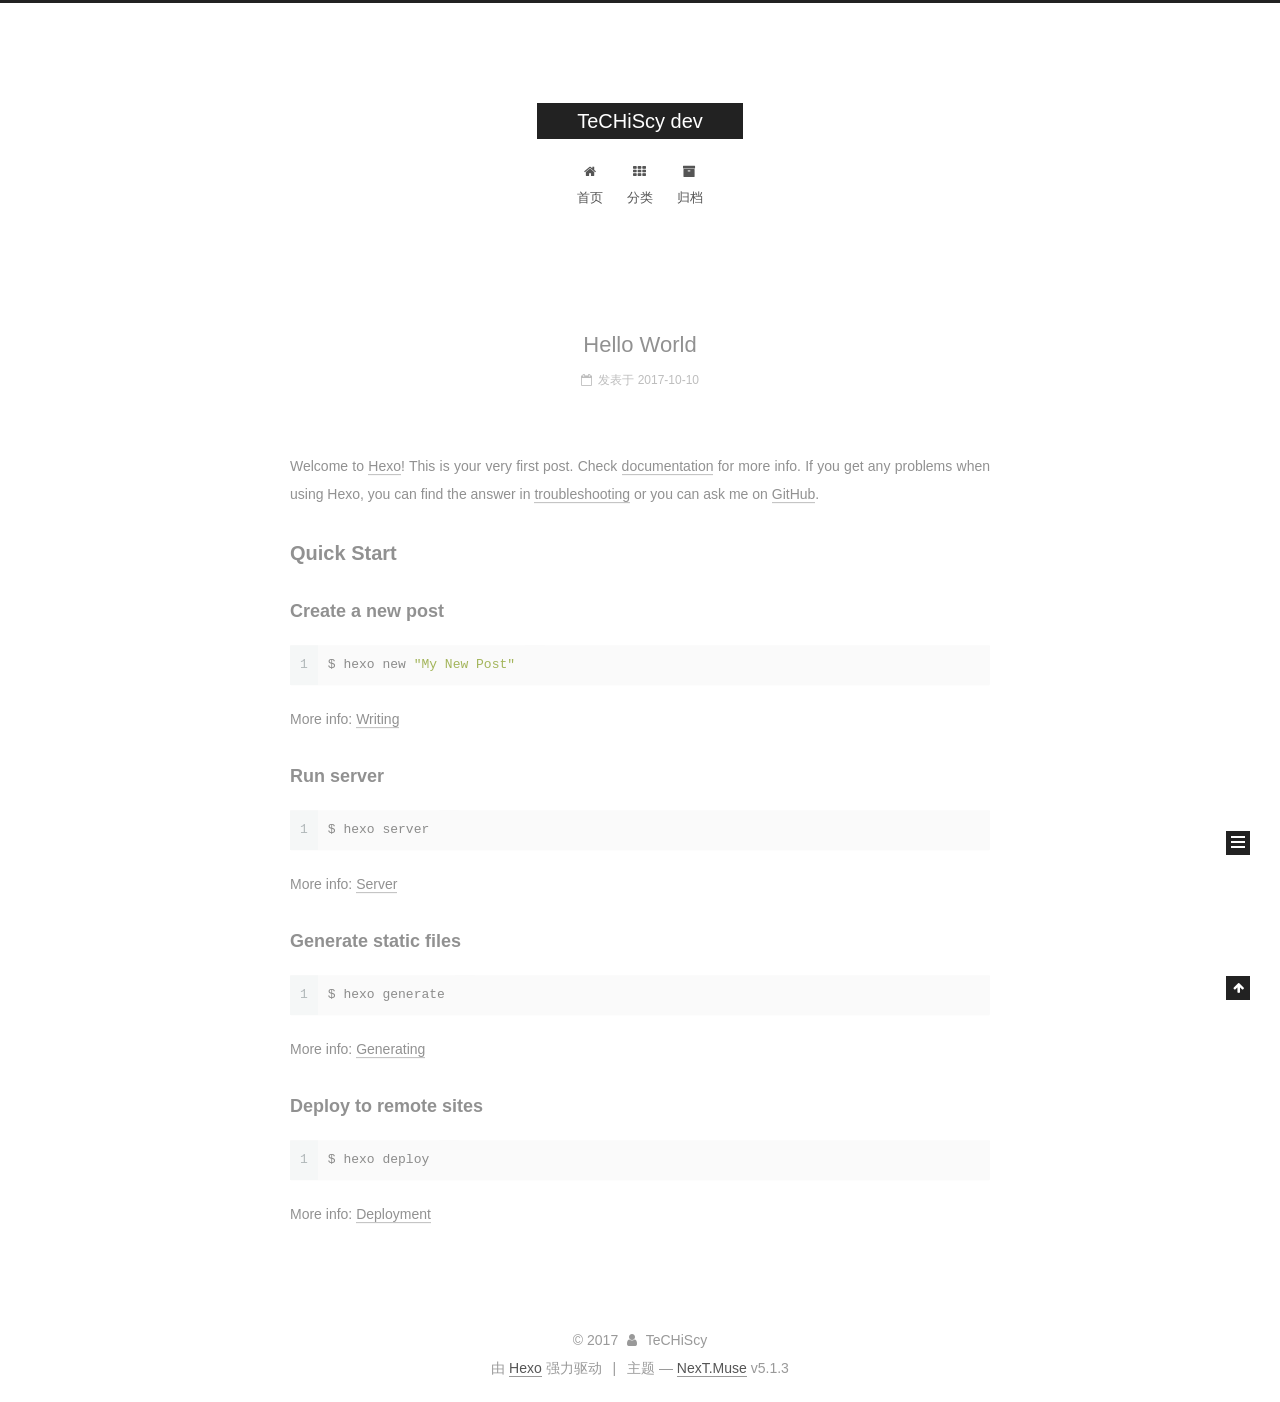
==== commit 5e1be7bc: "Site updated: 2017-10-10 18:23:07" ====
--- a/index.html
+++ b/index.html
@@ -187,6 +187,16 @@
         </li>
       
         
+        <li class="menu-item menu-item-categories">
+          <a href="/categories/" rel="section">
+            
+              <i class="menu-item-icon fa fa-fw fa-th"></i> <br />
+            
+            分类
+          </a>
+        </li>
+      
+        
         <li class="menu-item menu-item-archives">
           <a href="/archives/" rel="section">
             
--- a/css/main.css
+++ b/css/main.css
@@ -1827,7 +1827,7 @@
   width: 4px;
   height: 4px;
   border-radius: 50%;
-  background: #1ffed5;
+  background: #86b495;
 }
 .links-of-blogroll {
   font-size: 13px;
